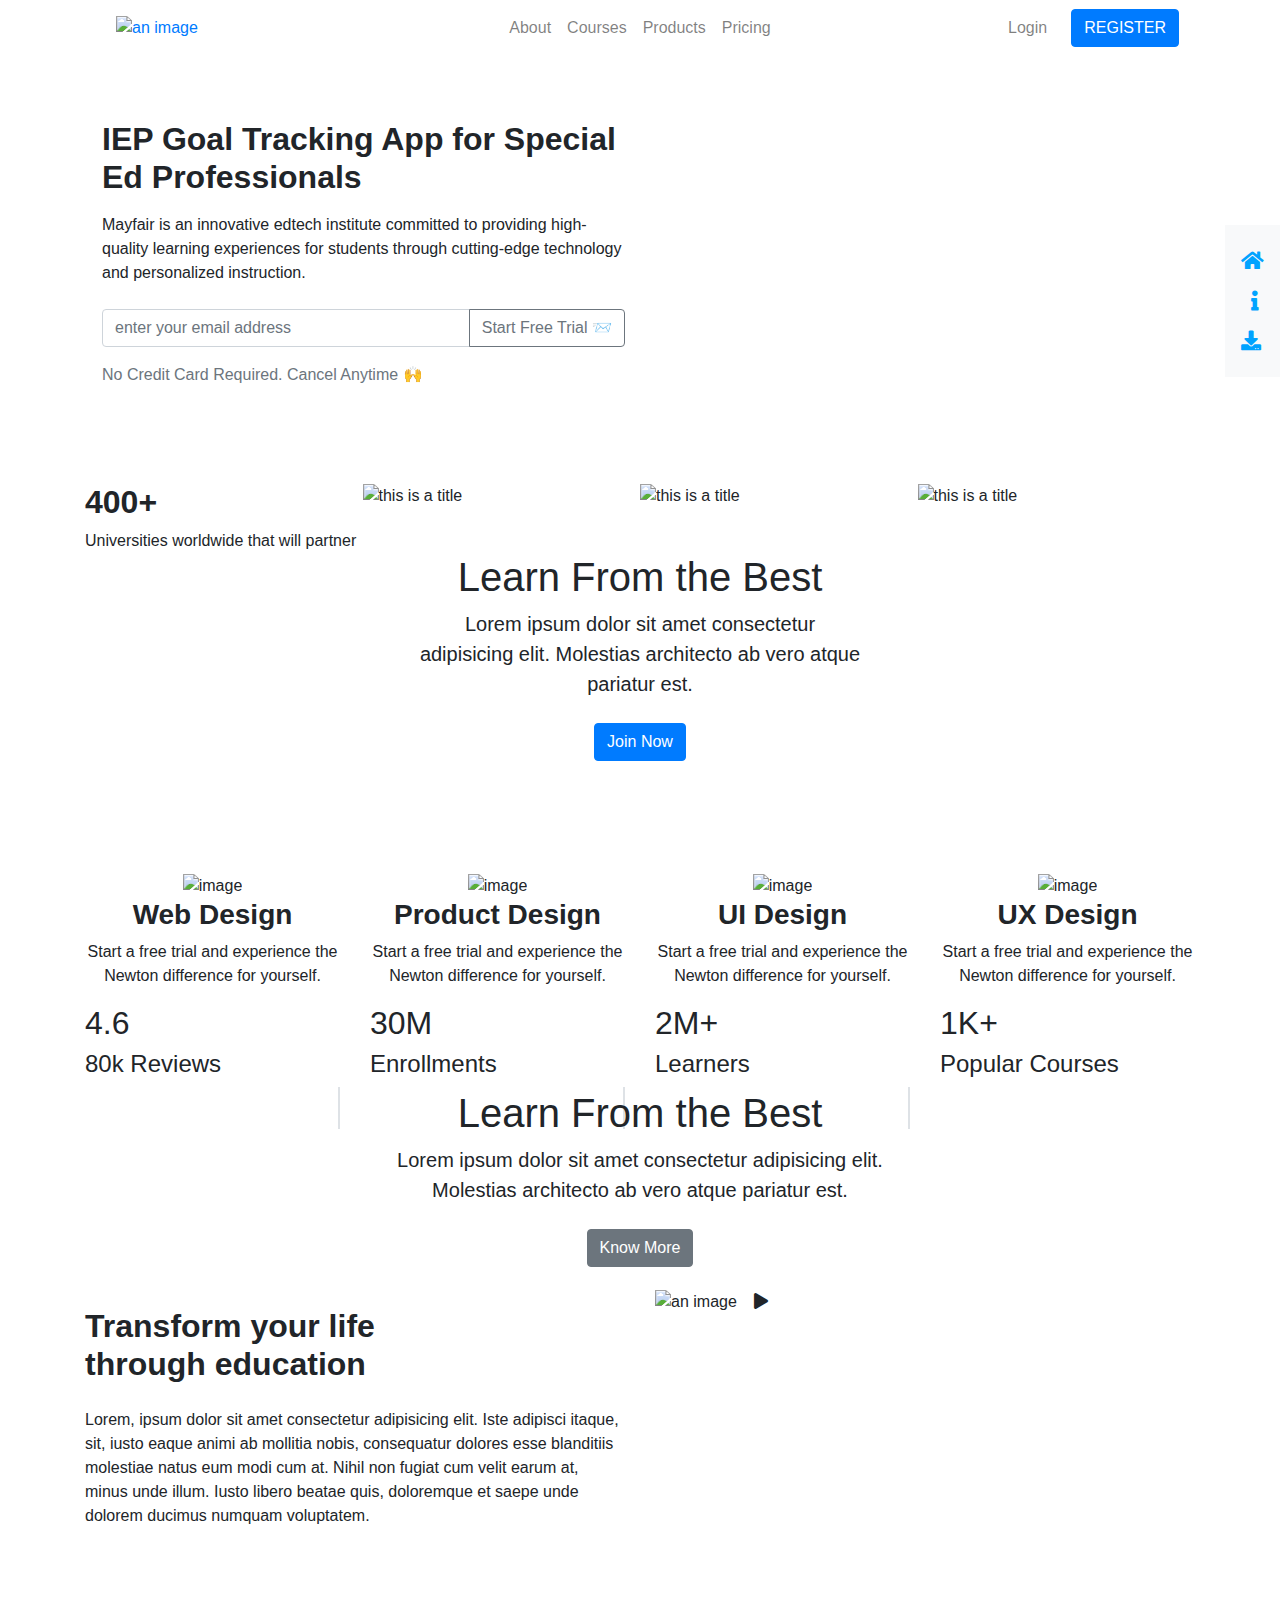
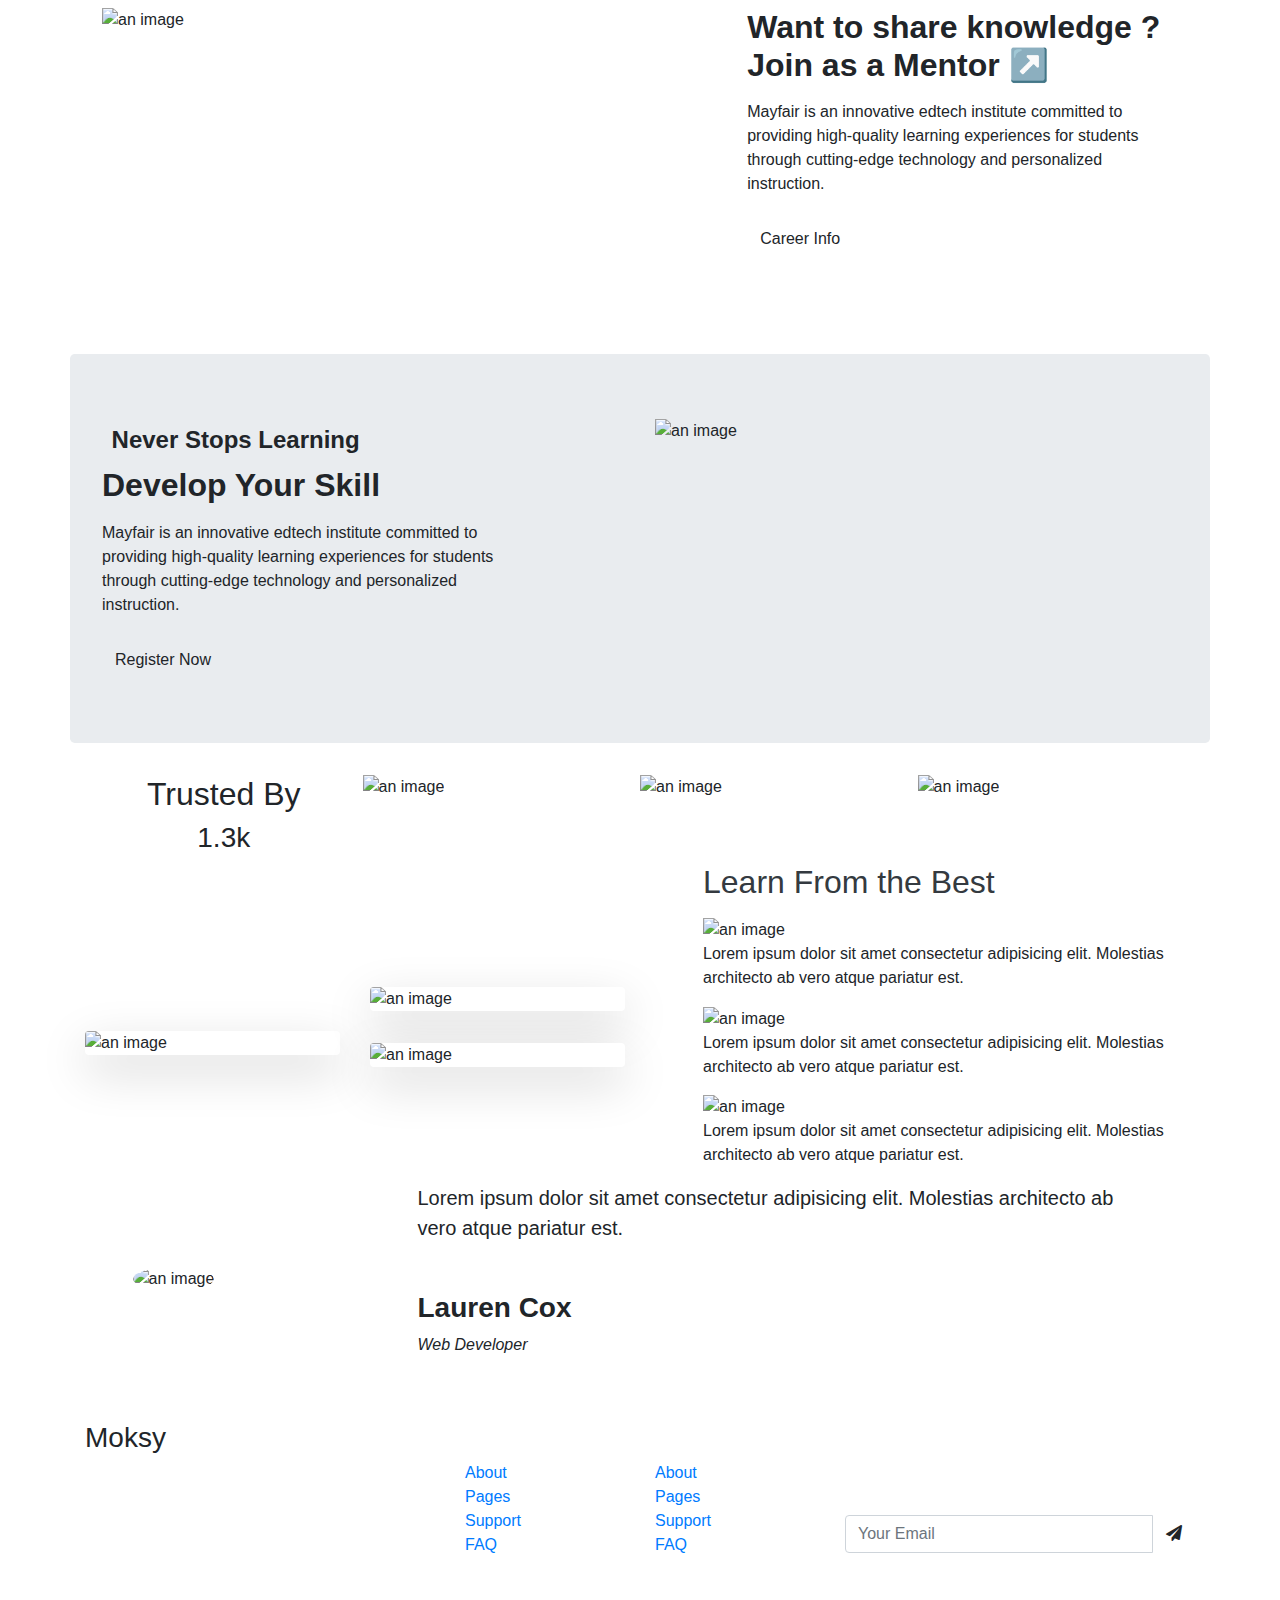
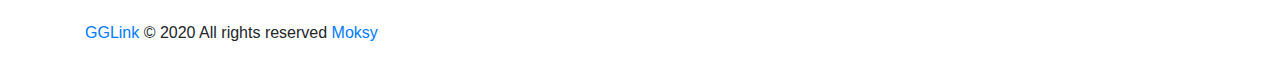
==== index.html @ c4197905 "ok" ====
<!DOCTYPE html>
<html lang="en" itemscope itemtype="http://schema.org/WebPage">
<head>   
   <!-- Meta Tags-->
<meta charset="utf-8"/>
<meta http-equiv="X-UA-Compatible" content="IE=edge">
<meta name="viewport" content="width=device-width, initial-scale=1, shrink-to-fit=no">

<!-- Title -->
<title>All-in-One Solution for Your E-Learning Platform Needs</title>

<!-- Description -->
<meta name="description" content="Searching for an e-learning software solution to kickstart your education business, specifically for customer relationship management courses? Look no further than Wolfe! With our comprehensive e-learning platform, you can effortlessly oversee all your education needs in a single location"> 

<!-- Keywords -->
<meta name="keywords" content="ed tech, e-learning, online learning, education platform, online courses, student management, responsive design, html5, css3, bootstrap">

<!-- Base href -->
<base href="https://www.moksy.com/">
<!-- Meta tags -->
<meta name="robots" content="index,follow">
<meta name="revisit-after" content="7 days">
<meta name="distribution" content="web">
<meta name="copyright" content="All-in-One Solution for Your E-Learning Platform Needs">
<meta name='language' content='English'>
<meta name="author" content="Adam Levine"> 

<!-- Canonical link -->
<link rel="canonical" href="https://moksy.com"/>

<!-- Designer and publisher info -->
<meta name="designer" content="GGLink">
<meta name="publisher" content="Adam Levine">

<!-- Twitter Cards  -->
<meta name="twitter:card" content="summary" />
<meta property="twitter:title" content="All-in-One Solution for Your E-Learning Platform Needs"/>
<meta property="twitter:description" content="Searching for an e-learning software solution to kickstart your education business, specifically for customer relationship management courses? Look no further than Wolfe! With our comprehensive e-learning platform, you can effortlessly oversee all your education needs in a single location"/>
<meta property="twitter:locale" content="English"/>
<meta property="twitter:image" content="../assets/images/logos/David.png"/>
<meta property="twitter:url" content="https://moksy.com"/>

<!-- Open Graph -->
<meta property="og:type" content="article"/>
<meta property="og:title" content="All-in-One Solution for Your E-Learning Platform Needs"/>
<meta property="og:description" content="Searching for an e-learning software solution to kickstart your education business, specifically for customer relationship management courses? Look no further than Wolfe! With our comprehensive e-learning platform, you can effortlessly oversee all your education needs in a single location"/>
<meta property="og:locale" content="English"/>   
<meta property="og:image" content="../assets/images/logos/David.png"/>
<meta property="og:image:width" content="1200"/>
<meta property="og:image:height" content="630"/>
<meta property="og:url" content="https://moksy.com"/>
<meta property="og:site_name" content="david">
<meta property="fb:app_id" content=""/>

<!--favicons -->
<link rel="icon" sizes="16x16" type="image/png" href="../assets/images/logos/David.png"/>

<!--touch-icon -->
<link rel="apple-touch-icon" sizes="57x57" href="../assets/images/logos/David.png"><link rel="apple-touch-icon" sizes="60x60" href="../assets/images/logos/David.png"><link rel="apple-touch-icon" sizes="72x72" href="../assets/images/logos/David.png"><link rel="apple-touch-icon" sizes="76x76" href="../assets/images/logos/David.png"><link rel="apple-touch-icon" sizes="114x114" href="../assets/images/logos/David.png"><link rel="apple-touch-icon" sizes="120x120" href="../assets/images/logos/David.png"><link rel="apple-touch-icon" sizes="144x144" href="../assets/images/logos/David.png"><link rel="icon" type="image/png" sizes="144x144" href="../assets/images/logos/David.png"><link rel="apple-touch-icon" sizes="152x152" href="../assets/images/logos/David.png"><link rel="icon" type="image/png" sizes="152x152" href="../assets/images/logos/David.png"><link rel="apple-touch-icon" sizes="180x180" href="../assets/images/logos/David.png"><link rel="icon" type="image/png" sizes="180x180" href="../assets/images/logos/David.png">
<meta name="msapplication-TileColor" content="">
<meta name="msapplication-TileImage" content="../assets/images/logos/David.png">
<meta name="theme-color" content="">

<!--web-manifest -->
<link rel="manifest" href="/templates/david/manifest.json">
   <link href='https://cdn.jsdelivr.net/npm/bootstrap@4.6.2/dist/css/bootstrap.min.css' rel='stylesheet' media='all'>
<link href='https://cdn.jsdelivr.net/npm/admin-lte@3.1/dist/css/adminlte.min.css' rel='stylesheet' media='all'>
<link href='https://cdnjs.cloudflare.com/ajax/libs/font-awesome/5.9.0/css/all.min.css' rel='stylesheet' media='all'>
<link href='/templates/david/assets/styles/styles.css' rel='stylesheet' media='all'>
<link href='https://moksy-lab.github.io/david/assets/styles/david.css' rel='stylesheet' media='all'>
         <script type='application/ld+json'>
         {
           "@context": "http://www.schema.org",
           "@type": "ProfessionalService",
           "name": "david",
           "title": "All-in-One Solution for Your E-Learning Platform Needs",
           "url": "https://moksy.com",
           "sameAs": [
              ""
           ],
           "logo": "../assets/images/logos/David.png",
           "priceRange": "$$$",
           "image": "../assets/images/logos/David.png",
           "description": "Searching for an e-learning software solution to kickstart your education business, specifically for customer relationship management courses? Look no further than Wolfe! With our comprehensive e-learning platform, you can effortlessly oversee all your education needs in a single location",
           "address": {
              "@type": "PostalAddress",
              "streetAddress": "3-5, Marco Polo House, Lansdowne Road",
              "addressLocality": "London",
              "addressRegion": "Surrey",
              "postalCode": "CR0 2BX",
              "addressCountry": "United Kingdom"
           },
           "email": "support@moksy.com",
           "geo": {
              "@type": "GeoCoordinates",
              "latitude": "51.37683",
              "longitude": "-0.09728"
           },
           
           "openingHours": "Mo 09:00-17:00 Tu 09:00-17:00 We 09:00-17:00 Th 09:00-17:00 Fr 09:00-17:00",
           "telephone": "+44 0808 175 1749",
           "aggregateRating": {
                 "@type": "AggregateRating",
                 "ratingValue": "5",
                 "ratingCount": "100"
               },
          "datePublished": "2024-01-24 17:08:07"
         }
         </script>

</head>
<body> 
<div itemprop="isPartOf" itemscope itemtype="http://schema.org/WebSite"></div>
<!--  howard header section main wrapper start from here -->
<section id="headerhdm8ad340b3" class="howard header headerhdm8ad340b3" itemscope itemtype="http://schema.org/Organization" itemprop="text">
    <!-- header main wrapper starts here -->
    <header>
        <div class="container">
          <nav class="navbar navbar-light bg-white navbar-expand-md text-bold">
            <div class="col-3 text-left">
              <a href="/templates/david/?page=#" itemprop="url">
                <img src="../assets/images/logos/David.png" class="logo" alt="an image">
              </a>
            </div>
      
            <button class="navbar-toggler" type="button" data-toggle="collapse" data-target=".navbar-collapse-2" aria-controls="navbarNav7" aria-expanded="false" aria-label="Toggle navigation">
    <span class="navbar-open-icon">&#9776;</span> <!-- Hamburger Icon -->
    <span class="navbar-close-icon">&times;</span> <!-- Close Icon -->
            </button>
      
            <div class="collapse navbar-collapse navbar-collapse-2 justify-content-center col-md-6" id="navbarNav7">
              <ul class="navbar-nav justify-content-center">
                <li class="nav-item">
                  <a class="nav-link" href="/templates/david/?page=#" itemprop="url">
                  About                 </a>
                </li>
                <li class="nav-item">
                  <a class="nav-link" href="/templates/david/?page=#" itemprop="url">
                  Courses                </a>
                </li>
                <li class="nav-item">
                  <a class="nav-link" href="/templates/david/?page=#" itemprop="url">
                  Products                  </a>
                </li>
                <li class="nav-item">
                  <a class="nav-link" href="/templates/david/?page=#" itemprop="url">
                  Pricing                </a>
                </li>
                
              </ul>
            </div>
      
            <div class="collapse navbar-collapse navbar-collapse-2 ml-2">
              <ul class="navbar-nav ml-auto justify-content-end">
                <li class="nav-item">
                  <a class="nav-link" href="/templates/david/?page=#" itemprop="url">
                  Login                </a>
                </li>
              </ul>
      
              <a class="btn btn-primary ml-md-3" href="/templates/david/?page=#" itemprop="url">
              REGISTER            </a>
            </div>
          </nav>
        </div>
      </header>
    

    <!-- /header main wrapper ends here -->
    </section> 
    <!-- / howard header section main wrapper start from here --> <!-- agent about section main wrapper start from here -->
<section id="aboutd1e3f52aae36e7047" class="agent about aboutd1e3f52aae36e7047" itemscope itemtype="http://schema.org/Organization" itemprop="text">
<!-- main content starts here -->
    <div class="jumbotron bg-white container">

        <div class="row justify-content-between">
            <!-- left side content starts here -->
            <div class="col-lg-6">
                <h2 class="mb-3 font-weight-bold DescriptionHeading" itemprop="headline">
                IEP Goal Tracking App for Special Ed Professionals                </h2>
                <p class="mb-4 DescriptionPara" itemprop="text">
                Mayfair is an innovative edtech institute committed to providing high-quality learning experiences for students through cutting-edge technology and personalized instruction.                </p>
                <div class="startFreeTrail">

                    <div class="input-group mb-3">
                        <input type="text" class="form-control" placeholder="enter your email address" aria-label="Recipient's username" aria-describedby="basic-addon2" itemprop="input">

                        <div class="input-group-append">
                          <button class="btn btn-outline-secondary" type="button">
                            Start Free Trial 📨                        </button>
                        </div>

                      </div>

                </div>

                <span class="text-secondary" itemprop="text">
                No Credit Card Required. Cancel Anytime 🙌                </span>

            </div>
            <!-- /left side content ends here -->
            <!-- right side content starts here -->
            <div class="col-lg-6 descriptionImage">
                <img src="https://builder.moksy.com/wp-content/uploads/2022/08/hero-2x-2.png" alt="" class="img-fluid" itemprop="image"/>
            </div>
            <!-- /right side content ends here -->
        </div>

    </div>
<!-- /main content ends here -->
</section>
<!-- /agent about section main wrapper ends here --><!-- SNIPPET_NAME_CADEN section main wrapper start from here -->

<section id="clientsc724c807cc8b8e9ab" class="caden clients clientsc724c807cc8b8e9ab" itemscope
    itemtype="http://schema.org/Organization" itemprop="text">
    <!-- client content starts here -->
    <div id="clients" class="section-bg">

        <div class="container">

            <!-- client image starts here -->
            <div class="row no-gutters clients-wrap clearfix wow fadeInUp">

                <div class="col-lg-3 col-md-4 col-xs-6">
                    <div class="client-logo">
                        <div class="BR">
                            <h2 class="font-weight-bolder" itemprop="headline">
                            400+                            </h2>
                            <span>Universities worldwide that will partner </span>
                        </div>
                    </div>
                </div> 
                
                

                <div class="col-lg-3 col-md-4 col-xs-6">
                    <div class="client-logo">
                        <img src="https://builder.moksy.com/wp-content/uploads/2022/08/4-2.png"
                            class="" alt="this is a title" itemprop="image">
                    </div>
                </div>

                <div class="col-lg-3 col-md-4 col-xs-6">
                    <div class="client-logo">
                    <img src="https://builder.moksy.com/wp-content/uploads/2022/08/5.png"
                            class="" alt="this is a title" itemprop="image">
                    </div>
                </div>

                <div class="col-lg-3 col-md-4 col-xs-6">
                    <div class="client-logo">
                    <img src="https://builder.moksy.com/wp-content/uploads/2022/08/6.png"
                            class="" alt="this is a title" itemprop="image">
                    </div>
                </div>

            </div>
            <!-- /client image starts here -->
        </div>

    </div>
    <!-- /client content ends here -->
</section>
<!-- /SNIPPET_NAME_CADEN section main wrapper ends here --><!-- fernando section main wrapper start from here -->
<section id="fernandof38911b935c3ef6d9" class="fernando feature fernandof38911b935c3ef6d9" itemscope itemtype="http://schema.org/Organization" itemprop="text">

    <!-- feature starts here -->
        
    <div class="fdb-block">
        <div class="container">
          <div class="row justify-content-center">
            <div class="col-12 col-md-8 col-lg-5 text-center pb-md-5">
              <h1 itemprop="headline">
                Learn From the Best              </h1>
              <p class="lead" itemprop="text">
              Lorem ipsum dolor sit amet consectetur adipisicing elit. Molestias architecto ab vero atque pariatur est.              </p>
              <p class="mt-4" itemprop="text"><a href="#" class="btn btn-primary">
              Join Now              </a></p>
            </div>
          </div>
      
          <div class="row text-center justify-content-center pt-5">
            <div class="col-12 col-sm-6 col-lg-3">
              <img alt="image" class="fdb-icon" src="https://builder.moksy.com/wp-content/uploads/2022/08/layers.svg" itemprop="image">
      
              <h3 itemprop="headline"><strong>
              Web Design              </strong></h3>
      
              <p itemprop="text">
              Start a free trial and experience the Newton difference for yourself.              </p>
            </div>
            <div class="col-12 col-sm-6 col-lg-3 pt-4 pt-sm-0">
              <img alt="image" class="fdb-icon" src="https://builder.moksy.com/wp-content/uploads/2022/08/monitor.svg" itemprop="image">
      
              <h3 itemprop="headline"><strong>
              Product Design              </strong></h3>
      
              <p itemprop="text">
              Start a free trial and experience the Newton difference for yourself.              </p>
            </div>
      
            <div class="col-12 col-sm-6 col-lg-3 pt-4 pt-lg-0">
              <img alt="image" class="fdb-icon" src="https://builder.moksy.com/wp-content/uploads/2022/08/package.svg" itemprop="image">
      
              <h3 itemprop="headline"><strong>
              UI Design              </strong></h3>
      
              <p itemprop="text">
              Start a free trial and experience the Newton difference for yourself.              </p>
            </div>
      
            <div class="col-12 col-sm-6 col-lg-3 pt-4 pt-lg-0">
              <img alt="image" class="fdb-icon" src="https://builder.moksy.com/wp-content/uploads/2022/08/gift.svg" itemprop="image">
      
              <h3 itemprop="headline"><strong>
              UX Design              </strong></h3>
      
              <p itemprop="text">
              Start a free trial and experience the Newton difference for yourself.              </p>
            </div>
          </div>
        </div>
      </div>
    
    
    <!-- /feature ends here -->
        
    </section>
    
    <!-- /fernando section main wrapper ends here --><!-- cade section start from here -->

<section id="counteraf598102c9dad94e" class="cade counter counteraf598102c9dad94e" itemscope itemtype="http://schema.org/Organization" itemprop="text">
    <!-- counter section starts here -->
    <div class="container">
        <div class="row BG d-sm-border-none">
            <!-- 1 -->
          <div class="col-md-3">   
            <div class="div-custom-class">
                <h2 class="heading-custom-class" itemprop="headline">
                4.6 
                    </h2>
                   <h4 class="heading-custom-class" itemprop="headline">
                   80k Reviews 
                    </h4>
            </div>   
            <div class="border h-50 float-right"></div>            
          </div>
          <!-- 2 -->
          <div class="col-md-3"> 
            <div class="div-custom-class">
                <h2 class="heading-custom-class" itemprop="headline">
                30M 
                </h2>
                <h4 class="heading-custom-class" itemprop="headline">
                Enrollments 
                </h4>
            </div>   
            <div class="border h-50 float-right"></div>                        
           </div>
           <!-- 3 -->
           <div class="col-md-3">
            <div class="div-custom-class">
                <h2 class="heading-custom-class" itemprop="headline">
                2M+ 
                 </h2>
                 <h4 class="heading-custom-class" itemprop="headline">
                 Learners 
                 </h4>
            </div>
            <div class="border h-50 float-right"></div>                  
           </div>
           <!-- 4 -->
          
            <div class="col-md-3">
                <div class="div-custom-class">
                    <h2 class="heading-custom-class" itemprop="headline">
                    1K+ 
                    </h2>
                    <h4 class="heading-custom-class" itemprop="headline">
                    Popular Courses 
                    </h4>
                </div>              
            </div>
             
        </div>
      </div>
      <!-- /counter section ends here -->
</section> 

<!-- /cade section ends here --><!-- charold call to action section main wrapper start from here -->
<section id="calltoactioncapzr97jkms" class="charold calltoaction calltoactioncapzr97jkms" itemscope
    itemtype="http://schema.org/Organization" itemprop="text"> 
    <!-- call to action starts here -->
    <div class="fdb-block">
        <div class="container">
          <div class="row justify-content-center">
            <div class="col-12 col-md-6 text-center">
              <h1 itemprop="headline">
              Learn From the Best            </h1>
              <p class="lead" itemprop="text">
              Lorem ipsum dolor sit amet consectetur adipisicing elit. Molestias architecto ab vero atque pariatur est.              </p>
              <p class="mt-5 mt-sm-4">
                <a class="btn btn-secondary" href="#" itemprop="action">
                Know More                </a>
              </p>
            </div>
          </div>
        </div>
      </div>

    <!-- call to action ends here -->
</section>
<!-- /charold call to action section main wrapper ends here --><!-- atami about section main wrapper start from here -->

<section id="aboutd390a380620aac0e" class="atami aboutd390a380620aac0e about" itemscope itemtype="http://schema.org/Organization" itemprop="text">

    <div class="container">

        <div class="row">
            <!-- left side content starts here -->
            <div class="col-md-6">

                <div class="div-custom-class">
                    <h2 class="mb-4 mt-4 font-weight-bold" itemprop="headline">
                   Transform your life <br>
                    through education                    </h2>
                    
                    <p class="text-gray para" itemprop="text">
                   Lorem, ipsum dolor sit amet consectetur adipisicing elit. Iste adipisci itaque, sit, iusto eaque animi ab mollitia nobis, consequatur dolores esse blanditiis molestiae natus eum modi cum at. Nihil non fugiat cum velit earum at, minus unde illum. Iusto libero beatae quis, doloremque et saepe unde dolorem ducimus numquam voluptatem.                    </p>
                </div>

            </div>
             <!-- /left side content ends here -->

              <!-- right side content starts here -->
            <div class="col-md-6">

                <div class="video_card">
                    <img class="img-custom-class" src="https://builder.moksy.com/wp-content/uploads/2022/08/quickstart-3-1.jpg" alt="an image" itemprop="image"/>

                    <button class="btn" itemprop="action">
                        <i class="fa fa-play" itemprop="icon"></i>
                    </button>
                </div>
                
            </div>
            <!-- /right side content ends here -->
        </div>

    </div>

</section>
<!-- /atami about section main wrapper ends here --><!-- agadu about section main wrapper start from here -->
<section id="aboutbf5e9e9e7ee746db" class="agadu about aboutbf5e9e9e7ee746db" itemscope itemtype="http://schema.org/Organization" itemprop="text">
<!-- main content starts here -->
<div class="jumbotron bg-white container">

    <div class="row justify-content-between">

         <!-- right side content starts here -->
         <div class="col-md-6 descriptionImage">
            <img src="https://builder.moksy.com/wp-content/uploads/2022/08/1-5.png" alt="an image" class="img-fluid" itemprop="image"/>
        </div>
        <!-- /right side content ends here -->


        <!-- left side content starts here -->
        <div class="col-md-5">
            <h2 class="mb-3 font-weight-bold DescriptionHeading" itemprop="headline">
            Want to share knowledge ? Join as a Mentor ↗️            </h2>
            <p class="mb-4 DescriptionPara" itemprop="text">
            Mayfair is an innovative edtech institute committed to providing high-quality learning experiences for students through cutting-edge technology and personalized instruction.            </p>
            <button class="btn searchBtn" itemprop="action">
                Career Info            </button>
        </div>
        <!-- /left side content ends here -->

    </div>

</div>
<!-- /main content ends here -->
</section> 
<!-- /agadu about section main wrapper ends here --><!-- adolf section main wrapper start from here -->
<section id="aboutp3dce575962b3c369" class="adolf about aboutp3dce575962b3c369" itemscope itemtype="http://schema.org/Organization" itemprop="text">
<!-- main content starts here -->
<div class="jumbotron container">

    <div class="row justify-content-between">
        <!-- left side content starts here -->
        <div class="col-md-5">
            <h2 itemprop="headline">
                <span class="badge" itemprop="description">
                Never Stops Learning                </span>
            </h2>
            <h2 class="mb-3 font-weight-bold DescriptionHeading" itemprop="headline">
            Develop Your Skill          
            </h2>
            <p class="mb-4 DescriptionPara" itemprop="text">
            Mayfair is an innovative edtech institute committed to providing high-quality learning experiences for students through cutting-edge technology and personalized instruction.          
            </p>
            <button class="btn searchBtn" itemprop="action">
            Register Now        
            </button>
        </div>
        <!-- /left side content ends here -->

        <!-- right side content starts here -->
        <div class="col-md-6 descriptionImage">
            <img src="https://builder.moksy.com/wp-content/uploads/2022/08/hero-2x-2.png" alt="an image " class="img-fluid" itemprop="image"/>
        </div>
        <!-- /right side content ends here -->
    </div>

</div>
<!-- /main content ends here -->
</section> 
<!-- /adolf section main wrapper ends here -->
<!-- casun section main wrapper start from here -->

<section id="clientsc424c807ccsdfsd8e9ab" class="cason clients clientsc424c807ccsdfsd8e9ab" itemscope
    itemtype="http://schema.org/Organization" itemprop="text">
    <!-- client content starts here -->
    <div id="clients" class="section-bg">

        <div class="container">

            <!-- client image starts here -->
            <div class="row no-gutters clients-wrap clearfix wow fadeInUp">

                <div class="col-lg-3 col-md-4 col-xs-6">
                    <div class="text-center">
                        <h2 class="">Trusted By</h2>  
                        <h3 class="figure">1.3k</h3>
                    </div>
                </div>

                <div class="col-lg-3 col-md-4 col-xs-6">
                    <div class="client-logo">
                        <img src="https://builder.moksy.com/wp-content/uploads/2022/08/104840a62d46c05d285762857fecb61a.png"
                            class="img-fluid" alt="an image" itemprop="image">
                    </div>
                </div>

                <div class="col-lg-3 col-md-4 col-xs-6">
                    <div class="client-logo">
                        <img src="https://builder.moksy.com/wp-content/uploads/2022/08/abof-1.png"
                            class="img-fluid" alt="an image" itemprop="image">
                    </div>
                </div>

                <div class="col-lg-3 col-md-4 col-xs-6">
                    <div class="client-logo">
                        <img src="https://builder.moksy.com/wp-content/uploads/2022/08/client-4-1.png"
                            class="img-fluid" alt="an image" itemprop="image">
                    </div>
                </div>

            </div>
            <!-- /client image starts here -->
        </div>

    </div>
    <!-- /client content ends here -->
</section>
<!-- /casun section main wrapper ends here --><!-- annu about section main wrapper start from here -->
<section id="abouteb092de7c8df0610" class="annu abouteb092de7c8df0610 about" itemscope
    itemtype="http://schema.org/Organization" itemprop="text">
    <!-- about us section starts here -->
    <div id="AbOuTuS">
        <div class="container">
            <div class="row align-items-center">
                <!-- left side container starts here -->
                <div class="col-lg-6 col-md-6 order-2 order-md-1 mt-4 pt-2 mt-sm-0 opt-sm-0">

                    <div class="row align-items-center">
                        <!-- image 1 -->
                        <div class="col-lg-6 col-md-6 col-6">

                            <div class="row">

                                <div class="col-lg-12 col-md-12 mt-4 pt-2">

                                    <div class="card work-desk rounded border-0 shadow-lg overflow-hidden">
                                        <img src="https://builder.moksy.com/wp-content/uploads/2022/08/web-shopping.jpg" class="img-fluid"
                                            alt="an image" itemprop="image" />
                                        <div class="img-overlay bg-dark"></div>
                                    </div>

                                </div>
                                
                            </div>
                          
                        </div>
                       
                         <!-- image 2 and image 3 -->
                        <div class="col-lg-6 col-md-6 col-6">

                            <div class="row">

                                <div class="col-lg-12 col-md-12">

                                    <div class="card work-desk rounded border-0 shadow-lg overflow-hidden">
                                        <img src="https://builder.moksy.com/wp-content/uploads/2022/08/online-shopping.jpg" class="img-fluid"
                                            alt="an image" itemprop="image" />
                                        <div class="img-overlay bg-dark"></div>
                                    </div>

                                </div>
                               

                                <div class="col-lg-12 col-md-12 mt-4 pt-2">

                                    <div class="card work-desk rounded border-0 shadow-lg overflow-hidden">
                                        <img src="https://builder.moksy.com/wp-content/uploads/2022/08/shopping-app.jpg" class="img-fluid"
                                            alt="an image" itemprop="image" />
                                        <div class="img-overlay bg-dark"></div>
                                    </div>

                                </div>
                               
                            </div>
                           
                        </div>
                        
                    </div>
                    
                </div>
                <!-- /left side container ends here -->

                <!-- right side container starts here -->
                <div class="col-lg-6 col-md-6 col-12 order-1 order-md-2">

                    <div class="section-title ml-lg-5">

                        <h2 class="text-dark font-weight-normal mb-3" itemprop="headline">
                        Learn From the Best                        </h2>

                        <div>
                            <img src="https://builder.moksy.com/wp-content/uploads/2022/08/sales-funnel.png" alt="an image" border="0"
                                class="images" itemprop="image">
                            <p class="para-custom-class" itemprop="text">
                            Lorem ipsum dolor sit amet consectetur adipisicing elit. Molestias architecto ab vero atque pariatur est.                            </p>
                        </div>

                        <div>
                            <img src="https://builder.moksy.com/wp-content/uploads/2022/08/group.png" alt="an image" border="0"
                                class="images" itemprop="image">
                            <p class="para-custom-class" itemprop="text">
                            Lorem ipsum dolor sit amet consectetur adipisicing elit. Molestias architecto ab vero atque pariatur est.                            </p>
                        </div>

                        <div>
                            <img src="https://builder.moksy.com/wp-content/uploads/2022/08/sales-funnel.png" alt="an image" border="0" class="images"
                                itemprop="image">
                            <p class="para-custom-class" itemprop="text">
                            Lorem ipsum dolor sit amet consectetur adipisicing elit. Molestias architecto ab vero atque pariatur est.                             </p>
                        </div>

                    </div>

                </div>
                <!-- right side container ends here -->
            </div>
            <!--end col-->
        </div>
        <!--enr row-->
    </div>
    <!-- /about us section ends here -->
</section>
<!-- /annu about section main wrapper ends here --><!-- tamia testimonial section main wrapper start from here -->
<section id="testimonialtmgmxjq0hb8" class="tamia testimonial testimonialtmgmxjq0hb8" itemscope
    itemtype="http://schema.org/Organization" itemprop="text"> 
    <!-- testimonial starts here -->
    <div class="fdb-block">
        <div class="container">
          <div class="fdb-box">
            <div class="row align-items-center justify-content-center">
              <div class="col-10 col-sm-6 col-md-4 col-lg-3 col-xl-2 m-auto">
                <img alt="an image" class="img-fluid rounded-circle" src="https://builder.moksy.com/wp-content/uploads/2022/08/1-4.jpg" itemprop="image">
              </div>
      
              <div class="col-12 col-md-8 ml-auto mr-auto mt-4 mt-md-0">
                <p class="lead" itemprop="text">
                Lorem ipsum dolor sit amet consectetur adipisicing elit. Molestias architecto ab vero atque pariatur est.                </p>
      
                <p class="h3 mt-4 mt-lg-5" itemprop="name"><strong>Lauren Cox</strong></p>
                <p itemprop="name"><em>Web Developer</em></p>
              </div>
            </div>
          </div>
        </div>
    </div>
       
    <!-- testimonial ends here -->
</section>
<!-- /tamia testimonial section main wrapper ends here --><!-- fanul footer section main wrapper start from here -->
<section id="footerb6c9fcc0294384085" class="fusan footer footerb6c9fcc0294384085" itemscope
    itemtype="http://schema.org/Organization" itemprop="text">

    <footer class="w-100 py-4 flex-shrink-0">

        <div class="container py-4">

            <div class="row gy-4 gx-5">

                <div class="col-lg-4 col-md-6">
                    <h5 class="h3" itemprop="headline">
                    Moksy                    </h5>
                    <p class="text-white" itemprop="text">
                    Lorem ipsum dolor sit amet consectetur adipisicing elit. Molestias architecto ab vero atque pariatur est.                    </p>
                </div>

                <div class="col-lg-2 col-md-6">
                    <h5 class="text-white mb-3" itemprop="headline">Quick Links</h5>
                    <ul class="list-unstyled text-white">
                        <li>
                            <a href="/templates/david/?page=#" itemprop="url">
                            About                            </a>
                        </li>
                        <li>
                            <a href="/templates/david/?page=#" itemprop="url">
                            Pages                            </a>
                        </li>
                        <li>
                            <a href="/templates/david/?page=#" itemprop="url">
                            Support                            </a>
                        </li>
                        <li>
                            <a href="/templates/david/?page=#" itemprop="url">
                            FAQ                            </a>
                        </li>
                    </ul>
                </div>

                <div class="col-lg-2 col-md-6">
                    <h5 class="text-white mb-3" itemprop="headline">
                    Quick Links                    </h5>
                    <ul class="list-unstyled text-white">
                        <li>
                            <a href="/templates/david/?page=#" itemprop="url">
                            About                            </a>
                        </li>
                        <li>
                            <a href="/templates/david/?page=#" itemprop="url">
                            Pages                            </a>
                        </li>
                        <li>
                            <a href="/templates/david/?page=#" itemprop="url">
                            Support                            </a>
                        </li>
                        <li>
                            <a href="/templates/david/?page=#" itemprop="url">
                            FAQ                            </a>
                        </li>
                    </ul>
                </div>

                <div class="col-lg-4 col-md-6">
                    <h5 class="text-white mb-3" itemprop="headline">
                    Newsletter                    </h5>
                    <p class="small text-white" itemprop="text">
                    Lorem ipsum dolor sit amet consectetur adipisicing elit. Molestias architecto ab vero atque pariatur est.                    </p>

                    <form action="#">
                        <div class="input-group mb-3">
                            <input class="form-control" type="text" placeholder="Your Email" aria-label="Your mail@"
                                aria-describedby="button-addon2" itemprop="input">
                            <button id="button-addon2" class="btn" type="button" itemprop="action"><i
                                    class="fa fa-paper-plane" itemprop="icon"></i></button>
                        </div>
                    </form>

                </div>

            </div>

        </div>

    </footer>

    <footer class="footer-custom-class">
        <div class="mini-footer">

            <div class="container">

                <div class="row">

                    <div class="col-md-12">

                        <div class="copyright-text">
                            <p class="para-custom-class" itemprop="text">                              
                                <a title="This Is A Title" class="url-custom-class" href="/templates/david/?page=#" itemprop="url">
                                GGLink                                </a>
                                © 2020 All rights reserved                                <a title="This Is A Title" class="url-custom-class" href="/templates/david/?page=#" itemprop="url">
                                Moksy 
                                </a>
                            </p>
                        </div>

                        <div class="go_top">
                            <span class="icon-arrow-up" itemprop="icon"></span>
                        </div>

                    </div>

                </div>

            </div>

        </div>
    </footer>

</section>
<!-- /fanul footer section main wrapper ends here --> <div class="menu sticky-top p-3 bg-light" style="position: fixed;right: 0;top: 25%;">
                
                <div class="nav flex-column">
                  <a href="/" style="color: #00a3ff;font-size: 20px;padding: 5px;padding-right: 0px;" class="nav-link pl-0 previewLink" title="david"><i class="fa fa-home" aria-hidden="true"></i></a>
                    <a href="/project-details/david/"  style="color: #00a3ff;font-size: 20px;padding: 5px;padding-right: 0px; padding-left: 10px !important;" class="nav-link pl-0 previewLink"> 
                        <i class="fa fa-info" aria-hidden="true"></i></a>
          
                    <a href="/download.php?projectName=david&projectType=html&purpose=download&source=local/" class="nav-link pl-0 previewLink" style="color: #00a3ff;font-size: 20px;padding: 5px;padding-right: 0px;" ><i class="fa fa-download" aria-hidden="true"></i></a>
                </div>

            </div>
<script data-cfasync="false" src="https://code.jquery.com/jquery-3.6.0.min.js"></script><script data-cfasync="false" src="https://code.jquery.com/ui/1.13.2/jquery-ui.min.js"></script><script data-cfasync="false" src="https://cdnjs.cloudflare.com/ajax/libs/jquery-migrate/3.4.0/jquery-migrate.min.js"></script><script data-cfasync="false" src="https://cdn.jsdelivr.net/npm/bootstrap@4.6.2/dist/js/bootstrap.bundle.min.js"></script><script data-cfasync="false" src="https://cdn.jsdelivr.net/npm/admin-lte@3.1/dist/js/adminlte.min.js"></script><script data-cfasync="false" src=""></script><script data-cfasync="false" src="https://moksy-lab.github.io/david/assets/styles/david.css"></script> 
</body>
</html>
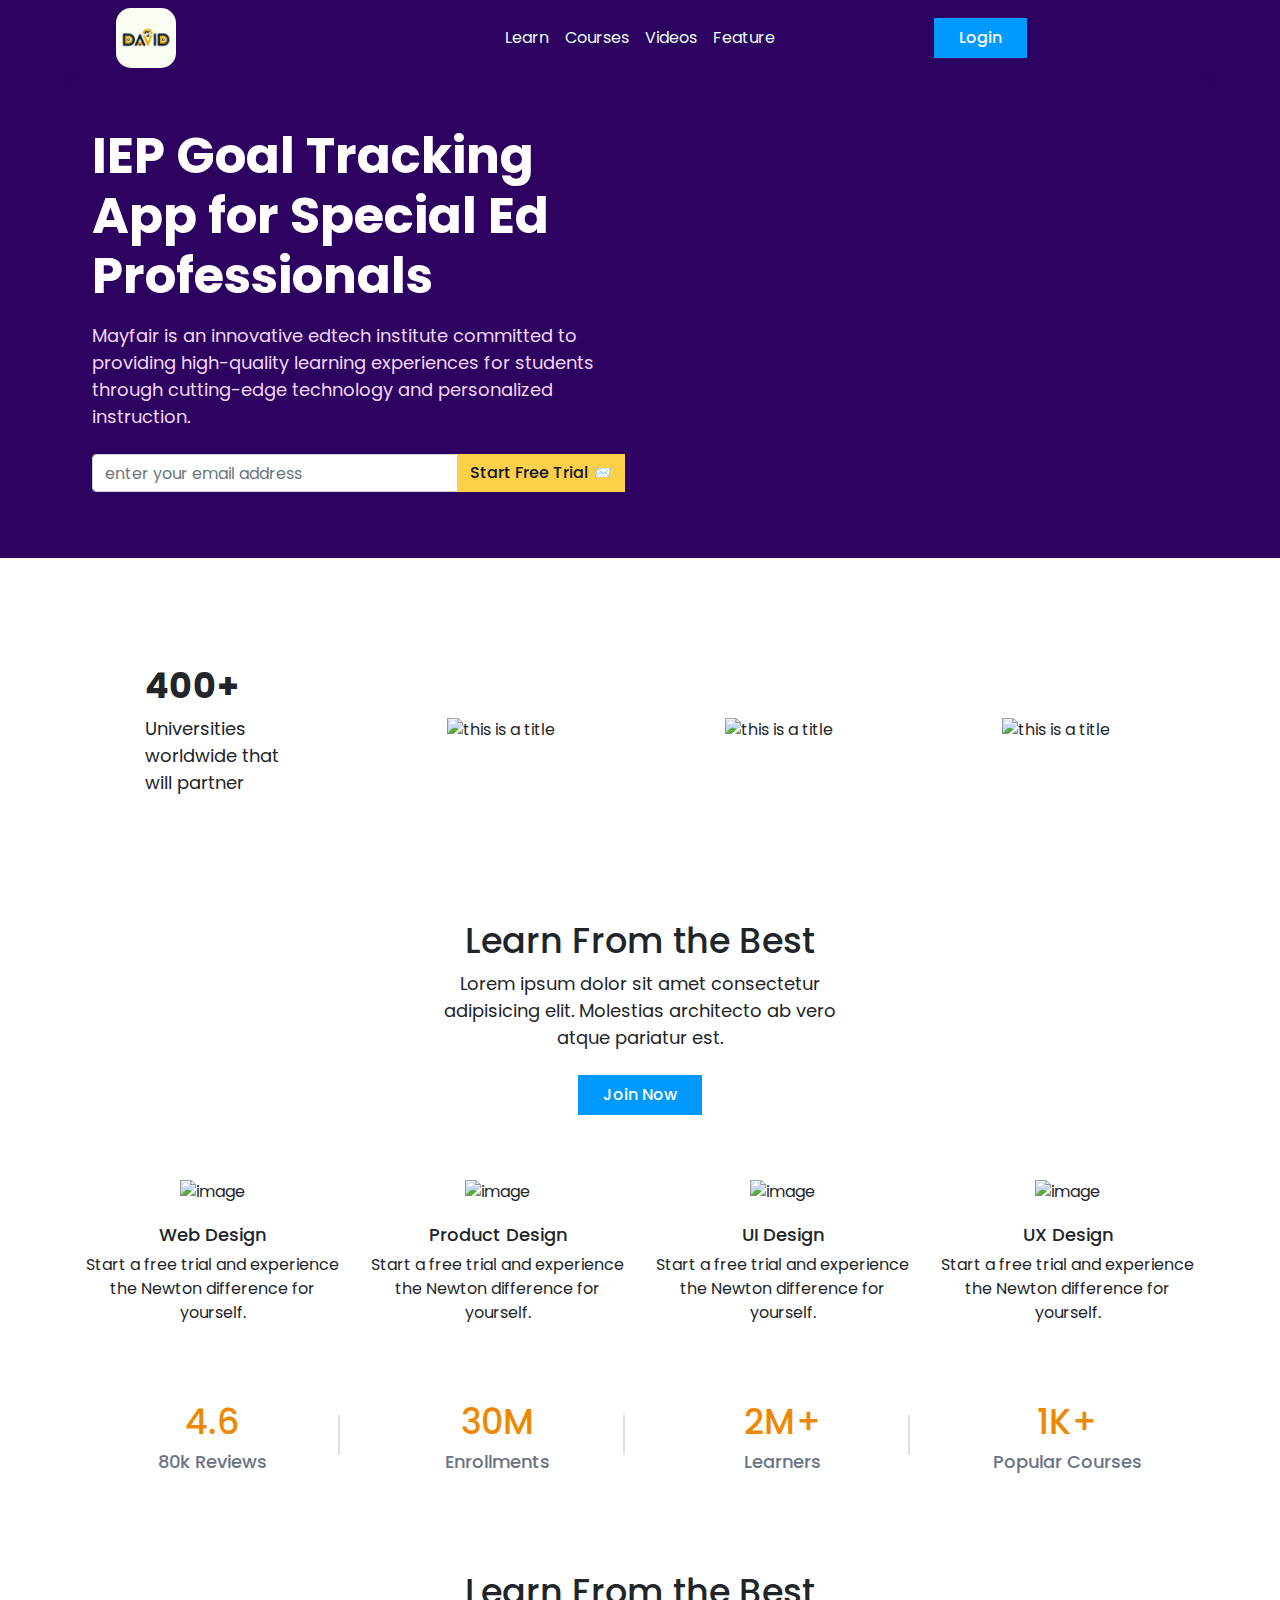
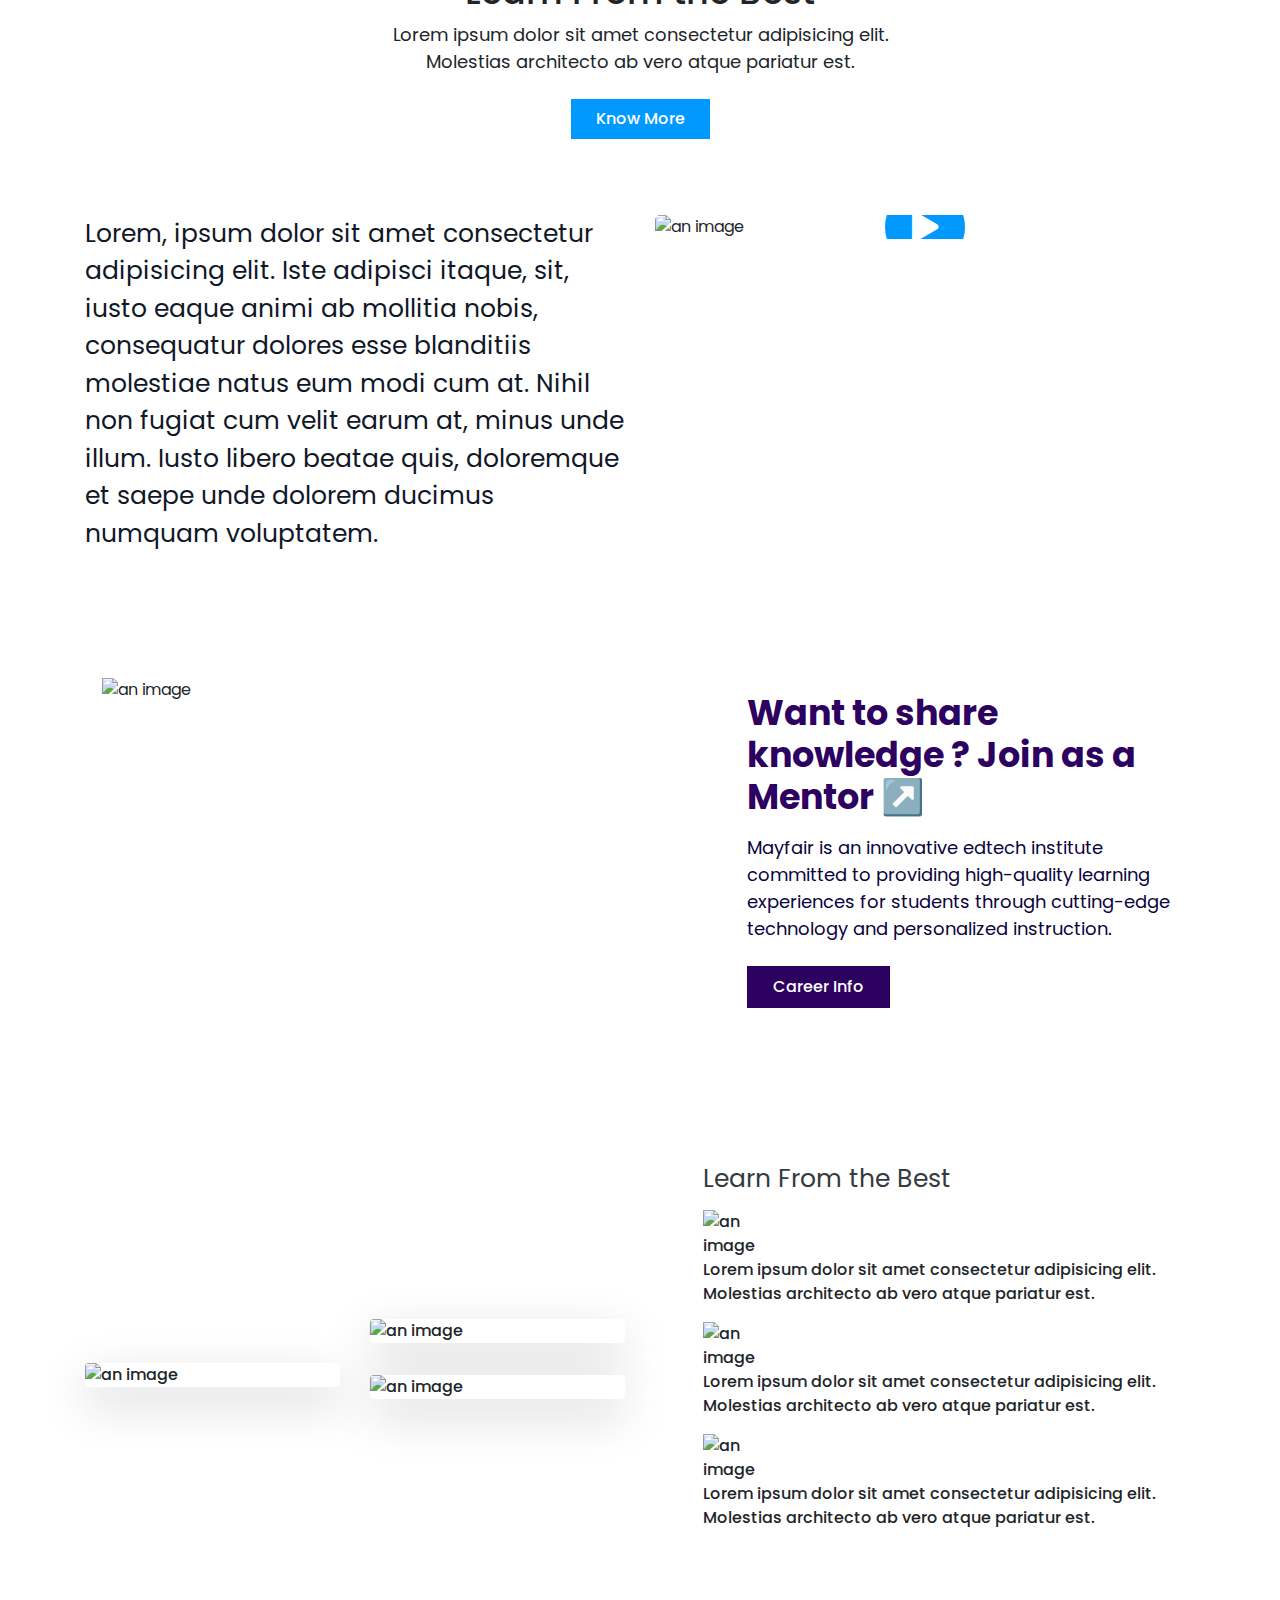
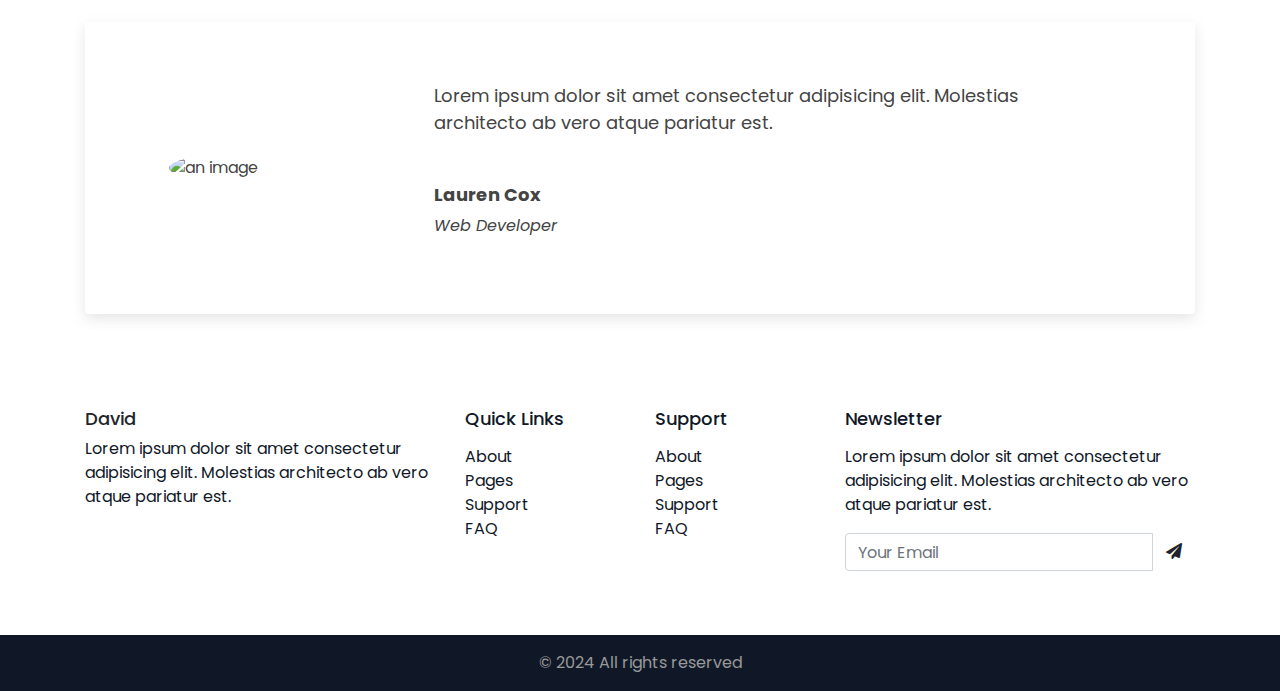
==== commit a01227e7: "ok" ====
--- a/index.html
+++ b/index.html
@@ -16,8 +16,7 @@
 <!-- Keywords -->
 <meta name="keywords" content="ed tech, e-learning, online learning, education platform, online courses, student management, responsive design, html5, css3, bootstrap">
 
-<!-- Base href -->
-<base href="https://www.moksy.com/">
+
 <!-- Meta tags -->
 <meta name="robots" content="index,follow">
 <meta name="revisit-after" content="7 days">
@@ -38,7 +37,7 @@
 <meta property="twitter:title" content="All-in-One Solution for Your E-Learning Platform Needs"/>
 <meta property="twitter:description" content="Searching for an e-learning software solution to kickstart your education business, specifically for customer relationship management courses? Look no further than Wolfe! With our comprehensive e-learning platform, you can effortlessly oversee all your education needs in a single location"/>
 <meta property="twitter:locale" content="English"/>
-<meta property="twitter:image" content="../assets/images/logos/David.png"/>
+<meta property="twitter:image" content="assets/img/logo.png"/>
 <meta property="twitter:url" content="https://moksy.com"/>
 
 <!-- Open Graph -->
@@ -46,7 +45,7 @@
 <meta property="og:title" content="All-in-One Solution for Your E-Learning Platform Needs"/>
 <meta property="og:description" content="Searching for an e-learning software solution to kickstart your education business, specifically for customer relationship management courses? Look no further than Wolfe! With our comprehensive e-learning platform, you can effortlessly oversee all your education needs in a single location"/>
 <meta property="og:locale" content="English"/>   
-<meta property="og:image" content="../assets/images/logos/David.png"/>
+<meta property="og:image" content="assets/img/logo.png"/>
 <meta property="og:image:width" content="1200"/>
 <meta property="og:image:height" content="630"/>
 <meta property="og:url" content="https://moksy.com"/>
@@ -54,21 +53,37 @@
 <meta property="fb:app_id" content=""/>
 
 <!--favicons -->
-<link rel="icon" sizes="16x16" type="image/png" href="../assets/images/logos/David.png"/>
-
-<!--touch-icon -->
-<link rel="apple-touch-icon" sizes="57x57" href="../assets/images/logos/David.png"><link rel="apple-touch-icon" sizes="60x60" href="../assets/images/logos/David.png"><link rel="apple-touch-icon" sizes="72x72" href="../assets/images/logos/David.png"><link rel="apple-touch-icon" sizes="76x76" href="../assets/images/logos/David.png"><link rel="apple-touch-icon" sizes="114x114" href="../assets/images/logos/David.png"><link rel="apple-touch-icon" sizes="120x120" href="../assets/images/logos/David.png"><link rel="apple-touch-icon" sizes="144x144" href="../assets/images/logos/David.png"><link rel="icon" type="image/png" sizes="144x144" href="../assets/images/logos/David.png"><link rel="apple-touch-icon" sizes="152x152" href="../assets/images/logos/David.png"><link rel="icon" type="image/png" sizes="152x152" href="../assets/images/logos/David.png"><link rel="apple-touch-icon" sizes="180x180" href="../assets/images/logos/David.png"><link rel="icon" type="image/png" sizes="180x180" href="../assets/images/logos/David.png">
+<link rel="icon" sizes="16x16" type="image/png" href="assets/img/favicon.png"/>
+
+    <!--touch-icon -->
+    <link rel="apple-touch-icon" sizes="57x57" href="assets/img/logo.png">
+    <link rel="apple-touch-icon" sizes="60x60" href="assets/img/logo.png">
+    <link rel="apple-touch-icon" sizes="72x72" href="assets/img/logo.png">
+    <link rel="apple-touch-icon" sizes="76x76" href="assets/img/logo.png">
+    <link rel="apple-touch-icon" sizes="114x114" href="assets/img/logo.png">
+    <link rel="apple-touch-icon" sizes="120x120" href="assets/img/logo.png">
+    <link rel="apple-touch-icon" sizes="144x144" href="assets/img/logo.png">
+    <link rel="icon" type="image/png" sizes="144x144" href="assets/img/logo.png">
+    <link rel="apple-touch-icon" sizes="152x152" href="assets/img/logo.png">
+    <link rel="icon" type="image/png" sizes="152x152" href="assets/img/logo.png">
+    <link rel="apple-touch-icon" sizes="180x180" href="assets/img/logo.png">
+    <link rel="icon" type="image/png" sizes="180x180" href="assets/img/logo.png">
+
+
+
 <meta name="msapplication-TileColor" content="">
 <meta name="msapplication-TileImage" content="../assets/images/logos/David.png">
 <meta name="theme-color" content="">
 
 <!--web-manifest -->
 <link rel="manifest" href="/templates/david/manifest.json">
-   <link href='https://cdn.jsdelivr.net/npm/bootstrap@4.6.2/dist/css/bootstrap.min.css' rel='stylesheet' media='all'>
+<link href='https://cdn.jsdelivr.net/npm/bootstrap@4.6.2/dist/css/bootstrap.min.css' rel='stylesheet' media='all'>
 <link href='https://cdn.jsdelivr.net/npm/admin-lte@3.1/dist/css/adminlte.min.css' rel='stylesheet' media='all'>
 <link href='https://cdnjs.cloudflare.com/ajax/libs/font-awesome/5.9.0/css/all.min.css' rel='stylesheet' media='all'>
-<link href='/templates/david/assets/styles/styles.css' rel='stylesheet' media='all'>
-<link href='https://moksy-lab.github.io/david/assets/styles/david.css' rel='stylesheet' media='all'>
+<link href='assets/styles/styles.css' rel='stylesheet' media='all'>
+<link href='assets/styles/david.css' rel='stylesheet' media='all'>
+
+
          <script type='application/ld+json'>
          {
            "@context": "http://www.schema.org",
@@ -79,9 +94,9 @@
            "sameAs": [
               ""
            ],
-           "logo": "../assets/images/logos/David.png",
+           "logo": "assets/img/logo.png",
            "priceRange": "$$$",
-           "image": "../assets/images/logos/David.png",
+           "image": "assets/img/logo.png",
            "description": "Searching for an e-learning software solution to kickstart your education business, specifically for customer relationship management courses? Look no further than Wolfe! With our comprehensive e-learning platform, you can effortlessly oversee all your education needs in a single location",
            "address": {
               "@type": "PostalAddress",
@@ -119,8 +134,8 @@
         <div class="container">
           <nav class="navbar navbar-light bg-white navbar-expand-md text-bold">
             <div class="col-3 text-left">
-              <a href="/templates/david/?page=#" itemprop="url">
-                <img src="../assets/images/logos/David.png" class="logo" alt="an image">
+              <a href="#" itemprop="url">
+                <img src="assets/img/logo.png" class="logo" alt="an image">
               </a>
             </div>
       
@@ -132,35 +147,30 @@
             <div class="collapse navbar-collapse navbar-collapse-2 justify-content-center col-md-6" id="navbarNav7">
               <ul class="navbar-nav justify-content-center">
                 <li class="nav-item">
-                  <a class="nav-link" href="/templates/david/?page=#" itemprop="url">
-                  About                 </a>
+                  <a class="nav-link" href="#fernandof38911b935c3ef6d9" itemprop="url">
+                  Learn                 </a>
                 </li>
                 <li class="nav-item">
-                  <a class="nav-link" href="/templates/david/?page=#" itemprop="url">
+                  <a class="nav-link" href="#calltoactioncapzr97jkms" itemprop="url">
                   Courses                </a>
                 </li>
                 <li class="nav-item">
-                  <a class="nav-link" href="/templates/david/?page=#" itemprop="url">
-                  Products                  </a>
+                  <a class="nav-link" href="#aboutd390a380620aac0e" itemprop="url">
+                  Videos                </a>
                 </li>
                 <li class="nav-item">
-                  <a class="nav-link" href="/templates/david/?page=#" itemprop="url">
-                  Pricing                </a>
+                  <a class="nav-link" href="#abouteb092de7c8df0610" itemprop="url">
+                  Feature                </a>
                 </li>
                 
               </ul>
             </div>
       
             <div class="collapse navbar-collapse navbar-collapse-2 ml-2">
-              <ul class="navbar-nav ml-auto justify-content-end">
-                <li class="nav-item">
-                  <a class="nav-link" href="/templates/david/?page=#" itemprop="url">
-                  Login                </a>
-                </li>
-              </ul>
-      
-              <a class="btn btn-primary ml-md-3" href="/templates/david/?page=#" itemprop="url">
-              REGISTER            </a>
+
+      
+              <a class="btn btn-primary ml-md-3" href="./html/login.html" itemprop="url">
+                Login              </a>
             </div>
           </nav>
         </div>
@@ -187,16 +197,39 @@
                         <input type="text" class="form-control" placeholder="enter your email address" aria-label="Recipient's username" aria-describedby="basic-addon2" itemprop="input">
 
                         <div class="input-group-append">
-                          <button class="btn btn-outline-secondary" type="button">
+                          <button class="btn btn-outline-secondary" type="button" data-toggle="modal" data-target="#emailSend">
                             Start Free Trial 📨                        </button>
-                        </div>
+                            
+                            <div class="modal fade" id="emailSend" tabindex="-1" role="dialog" aria-labelledby="emailSendTitle" aria-hidden="true">
+                                <div class="modal-dialog modal-dialog-centered" role="document">
+                                  <div class="modal-content">
+                                    <div class="modal-header">
+                                      <h5 class="modal-title" id="exampleModalLongTitle">This is a dummy message. Your mail has been sent</h5>
+                                      <button type="button" class="close" data-dismiss="modal" aria-label="Close">
+                                        <span aria-hidden="true">&times;</span>
+                                      </button>
+                                    </div>
+                            
+                                    <div class="modal-footer">
+                                      <button type="button" class="btn text-dark" data-dismiss="modal">OK</button>
+                                     
+                                    </div>
+                                  </div>
+                                </div>
+                              </div>
+                            
+                            
+                        </div>
+                        
 
                       </div>
+                      
 
                 </div>
 
                 <span class="text-secondary" itemprop="text">
                 No Credit Card Required. Cancel Anytime 🙌                </span>
+                
 
             </div>
             <!-- /left side content ends here -->
@@ -275,7 +308,7 @@
                 Learn From the Best              </h1>
               <p class="lead" itemprop="text">
               Lorem ipsum dolor sit amet consectetur adipisicing elit. Molestias architecto ab vero atque pariatur est.              </p>
-              <p class="mt-4" itemprop="text"><a href="#" class="btn btn-primary">
+              <p class="mt-4" itemprop="text"><a href="./html/courses.html" class="btn btn-primary">
               Join Now              </a></p>
             </div>
           </div>
@@ -401,7 +434,7 @@
               <p class="lead" itemprop="text">
               Lorem ipsum dolor sit amet consectetur adipisicing elit. Molestias architecto ab vero atque pariatur est.              </p>
               <p class="mt-5 mt-sm-4">
-                <a class="btn btn-secondary" href="#" itemprop="action">
+                <a class="btn btn-secondary" href="./html/courses.html" itemprop="action">
                 Know More                </a>
               </p>
             </div>
@@ -439,9 +472,32 @@
                 <div class="video_card">
                     <img class="img-custom-class" src="https://builder.moksy.com/wp-content/uploads/2022/08/quickstart-3-1.jpg" alt="an image" itemprop="image"/>
 
-                    <button class="btn" itemprop="action">
+                    <button class="btn" itemprop="action" data-toggle="modal" data-target="#video" data-src="https://www.youtube.com/embed/NFWSFbqL0A0">
                         <i class="fa fa-play" itemprop="icon"></i>
                     </button>
+
+                    <div class="modal fade" id="video" tabindex="-1" role="dialog" aria-labelledby="exampleModalLabel" aria-hidden="true">
+                        <div class="modal-dialog" role="document">
+                          <div class="modal-content">
+                      
+                            
+                            <div class="modal-body">
+                      
+                             <button type="button" class="close" data-dismiss="modal" aria-label="Close">
+                                <span aria-hidden="true">&times;</span>
+                              </button>        
+                              <!-- 16:9 aspect ratio -->
+                      <div class="embed-responsive embed-responsive-16by9">
+                        <iframe class="embed-responsive-item" src="" id="video"  allowscriptaccess="always" allow="autoplay"></iframe>
+                      </div>
+                              
+                              
+                            </div>
+                      
+                          </div>
+                        </div>
+                      </div> 
+                    
                 </div>
                 
             </div>
@@ -471,8 +527,11 @@
             Want to share knowledge ? Join as a Mentor ↗️            </h2>
             <p class="mb-4 DescriptionPara" itemprop="text">
             Mayfair is an innovative edtech institute committed to providing high-quality learning experiences for students through cutting-edge technology and personalized instruction.            </p>
-            <button class="btn searchBtn" itemprop="action">
-                Career Info            </button>
+            <a href="./html/login.html">
+                <button class="btn searchBtn" itemprop="action">
+                    Career Info            </button>
+            </a>
+
         </div>
         <!-- /left side content ends here -->
 
@@ -481,89 +540,7 @@
 </div>
 <!-- /main content ends here -->
 </section> 
-<!-- /agadu about section main wrapper ends here --><!-- adolf section main wrapper start from here -->
-<section id="aboutp3dce575962b3c369" class="adolf about aboutp3dce575962b3c369" itemscope itemtype="http://schema.org/Organization" itemprop="text">
-<!-- main content starts here -->
-<div class="jumbotron container">
-
-    <div class="row justify-content-between">
-        <!-- left side content starts here -->
-        <div class="col-md-5">
-            <h2 itemprop="headline">
-                <span class="badge" itemprop="description">
-                Never Stops Learning                </span>
-            </h2>
-            <h2 class="mb-3 font-weight-bold DescriptionHeading" itemprop="headline">
-            Develop Your Skill          
-            </h2>
-            <p class="mb-4 DescriptionPara" itemprop="text">
-            Mayfair is an innovative edtech institute committed to providing high-quality learning experiences for students through cutting-edge technology and personalized instruction.          
-            </p>
-            <button class="btn searchBtn" itemprop="action">
-            Register Now        
-            </button>
-        </div>
-        <!-- /left side content ends here -->
-
-        <!-- right side content starts here -->
-        <div class="col-md-6 descriptionImage">
-            <img src="https://builder.moksy.com/wp-content/uploads/2022/08/hero-2x-2.png" alt="an image " class="img-fluid" itemprop="image"/>
-        </div>
-        <!-- /right side content ends here -->
-    </div>
-
-</div>
-<!-- /main content ends here -->
-</section> 
-<!-- /adolf section main wrapper ends here -->
-<!-- casun section main wrapper start from here -->
-
-<section id="clientsc424c807ccsdfsd8e9ab" class="cason clients clientsc424c807ccsdfsd8e9ab" itemscope
-    itemtype="http://schema.org/Organization" itemprop="text">
-    <!-- client content starts here -->
-    <div id="clients" class="section-bg">
-
-        <div class="container">
-
-            <!-- client image starts here -->
-            <div class="row no-gutters clients-wrap clearfix wow fadeInUp">
-
-                <div class="col-lg-3 col-md-4 col-xs-6">
-                    <div class="text-center">
-                        <h2 class="">Trusted By</h2>  
-                        <h3 class="figure">1.3k</h3>
-                    </div>
-                </div>
-
-                <div class="col-lg-3 col-md-4 col-xs-6">
-                    <div class="client-logo">
-                        <img src="https://builder.moksy.com/wp-content/uploads/2022/08/104840a62d46c05d285762857fecb61a.png"
-                            class="img-fluid" alt="an image" itemprop="image">
-                    </div>
-                </div>
-
-                <div class="col-lg-3 col-md-4 col-xs-6">
-                    <div class="client-logo">
-                        <img src="https://builder.moksy.com/wp-content/uploads/2022/08/abof-1.png"
-                            class="img-fluid" alt="an image" itemprop="image">
-                    </div>
-                </div>
-
-                <div class="col-lg-3 col-md-4 col-xs-6">
-                    <div class="client-logo">
-                        <img src="https://builder.moksy.com/wp-content/uploads/2022/08/client-4-1.png"
-                            class="img-fluid" alt="an image" itemprop="image">
-                    </div>
-                </div>
-
-            </div>
-            <!-- /client image starts here -->
-        </div>
-
-    </div>
-    <!-- /client content ends here -->
-</section>
-<!-- /casun section main wrapper ends here --><!-- annu about section main wrapper start from here -->
+<!-- /agadu about section main wrapper ends here --><!-- annu about section main wrapper start from here -->
 <section id="abouteb092de7c8df0610" class="annu abouteb092de7c8df0610 about" itemscope
     itemtype="http://schema.org/Organization" itemprop="text">
     <!-- about us section starts here -->
@@ -706,7 +683,7 @@
 
                 <div class="col-lg-4 col-md-6">
                     <h5 class="h3" itemprop="headline">
-                    Moksy                    </h5>
+                    David                    </h5>
                     <p class="text-white" itemprop="text">
                     Lorem ipsum dolor sit amet consectetur adipisicing elit. Molestias architecto ab vero atque pariatur est.                    </p>
                 </div>
@@ -715,19 +692,19 @@
                     <h5 class="text-white mb-3" itemprop="headline">Quick Links</h5>
                     <ul class="list-unstyled text-white">
                         <li>
-                            <a href="/templates/david/?page=#" itemprop="url">
+                            <a href="#" itemprop="url">
                             About                            </a>
                         </li>
                         <li>
-                            <a href="/templates/david/?page=#" itemprop="url">
+                            <a href="#" itemprop="url">
                             Pages                            </a>
                         </li>
                         <li>
-                            <a href="/templates/david/?page=#" itemprop="url">
+                            <a href="#" itemprop="url">
                             Support                            </a>
                         </li>
                         <li>
-                            <a href="/templates/david/?page=#" itemprop="url">
+                            <a href="#" itemprop="url">
                             FAQ                            </a>
                         </li>
                     </ul>
@@ -735,22 +712,22 @@
 
                 <div class="col-lg-2 col-md-6">
                     <h5 class="text-white mb-3" itemprop="headline">
-                    Quick Links                    </h5>
+                    Support                </h5>
                     <ul class="list-unstyled text-white">
                         <li>
-                            <a href="/templates/david/?page=#" itemprop="url">
+                            <a href="#" itemprop="url">
                             About                            </a>
                         </li>
                         <li>
-                            <a href="/templates/david/?page=#" itemprop="url">
+                            <a href="#" itemprop="url">
                             Pages                            </a>
                         </li>
                         <li>
-                            <a href="/templates/david/?page=#" itemprop="url">
+                            <a href="#" itemprop="url">
                             Support                            </a>
                         </li>
                         <li>
-                            <a href="/templates/david/?page=#" itemprop="url">
+                            <a href="#" itemprop="url">
                             FAQ                            </a>
                         </li>
                     </ul>
@@ -766,8 +743,27 @@
                         <div class="input-group mb-3">
                             <input class="form-control" type="text" placeholder="Your Email" aria-label="Your mail@"
                                 aria-describedby="button-addon2" itemprop="input">
-                            <button id="button-addon2" class="btn" type="button" itemprop="action"><i
+                            <button id="button-addon2" class="btn" type="button" itemprop="action" data-toggle="modal" data-target="#emailSend0"><i
                                     class="fa fa-paper-plane" itemprop="icon"></i></button>
+
+                                    <div class="modal fade" id="emailSend0" tabindex="-1" role="dialog" aria-labelledby="emailSendTitle" aria-hidden="true">
+                                        <div class="modal-dialog modal-dialog-centered" role="document">
+                                          <div class="modal-content">
+                                            <div class="modal-header">
+                                              <h5 class="modal-title" id="exampleModalLongTitle">This is a dummy message. Your mail has been sent</h5>
+                                              <button type="button" class="close" data-dismiss="modal" aria-label="Close">
+                                                <span aria-hidden="true">&times;</span>
+                                              </button>
+                                            </div>
+                                    
+                                            <div class="modal-footer">
+                                              <button type="button" class="btn text-dark" data-dismiss="modal">OK</button>
+                                             
+                                            </div>
+                                          </div>
+                                        </div>
+                                      </div>
+                                    
                         </div>
                     </form>
 
@@ -790,9 +786,9 @@
 
                         <div class="copyright-text">
                             <p class="para-custom-class" itemprop="text">                              
-                                <a title="This Is A Title" class="url-custom-class" href="/templates/david/?page=#" itemprop="url">
+                                <a title="This Is A Title" class="url-custom-class" href="#" itemprop="url">
                                 GGLink                                </a>
-                                © 2020 All rights reserved                                <a title="This Is A Title" class="url-custom-class" href="/templates/david/?page=#" itemprop="url">
+                                © 2024 All rights reserved                                <a title="This Is A Title" class="url-custom-class" href="#" itemprop="url">
                                 Moksy 
                                 </a>
                             </p>
@@ -812,17 +808,17 @@
     </footer>
 
 </section>
-<!-- /fanul footer section main wrapper ends here --> <div class="menu sticky-top p-3 bg-light" style="position: fixed;right: 0;top: 25%;">
-                
-                <div class="nav flex-column">
-                  <a href="/" style="color: #00a3ff;font-size: 20px;padding: 5px;padding-right: 0px;" class="nav-link pl-0 previewLink" title="david"><i class="fa fa-home" aria-hidden="true"></i></a>
-                    <a href="/project-details/david/"  style="color: #00a3ff;font-size: 20px;padding: 5px;padding-right: 0px; padding-left: 10px !important;" class="nav-link pl-0 previewLink"> 
-                        <i class="fa fa-info" aria-hidden="true"></i></a>
-          
-                    <a href="/download.php?projectName=david&projectType=html&purpose=download&source=local/" class="nav-link pl-0 previewLink" style="color: #00a3ff;font-size: 20px;padding: 5px;padding-right: 0px;" ><i class="fa fa-download" aria-hidden="true"></i></a>
-                </div>
-
-            </div>
-<script data-cfasync="false" src="https://code.jquery.com/jquery-3.6.0.min.js"></script><script data-cfasync="false" src="https://code.jquery.com/ui/1.13.2/jquery-ui.min.js"></script><script data-cfasync="false" src="https://cdnjs.cloudflare.com/ajax/libs/jquery-migrate/3.4.0/jquery-migrate.min.js"></script><script data-cfasync="false" src="https://cdn.jsdelivr.net/npm/bootstrap@4.6.2/dist/js/bootstrap.bundle.min.js"></script><script data-cfasync="false" src="https://cdn.jsdelivr.net/npm/admin-lte@3.1/dist/js/adminlte.min.js"></script><script data-cfasync="false" src=""></script><script data-cfasync="false" src="https://moksy-lab.github.io/david/assets/styles/david.css"></script> 
+<!-- /fanul footer section main wrapper ends here --> 
+
+<script data-cfasync="false" src="https://code.jquery.com/jquery-3.6.0.min.js"></script>
+<script data-cfasync="false" src="https://code.jquery.com/ui/1.13.2/jquery-ui.min.js"></script>
+<script data-cfasync="false" src="https://cdnjs.cloudflare.com/ajax/libs/jquery-migrate/3.4.0/jquery-migrate.min.js"></script>
+<script data-cfasync="false" src="https://cdn.jsdelivr.net/npm/bootstrap@4.6.2/dist/js/bootstrap.bundle.min.js"></script>
+<script data-cfasync="false" src="https://cdn.jsdelivr.net/npm/admin-lte@3.1/dist/js/adminlte.min.js"></script>
+
+<script>
+    
+</script>
+
 </body>
 </html>--- a/assets/styles/styles.css
+++ b/assets/styles/styles.css
@@ -0,0 +1,408 @@
+/*****TypographyCSS*****/
+*,
+*::before,
+*::after {
+  box-sizing: border-box; }
+
+html {
+  font-family: sans-serif;
+  line-height: 1.15;
+  -webkit-text-size-adjust: 100%;
+  -ms-text-size-adjust: 100%;
+  -ms-overflow-style: scrollbar;
+  -webkit-tap-highlight-color: rgba(0, 0, 0, 0); }
+
+@-ms-viewport {
+  width: device-width; }
+
+
+body {
+  margin: 0;
+  font-family: sans-serif;
+}
+
+a {
+  text-decoration: none;
+  background-color: transparent;
+  -webkit-text-decoration-skip: objects; }
+
+input,
+button,
+select,
+optgroup,
+textarea {
+  margin: 0;
+  font-family: inherit;
+ }
+
+textarea {
+  overflow: auto;
+  resize: vertical; }
+
+h1, .h1 {
+  font-size: 2.75rem; }
+
+h2, .h2 {
+  font-size: 2rem; }
+
+h3, .h3 {
+  font-size: 1.125rem; }
+
+h4, .h4 {
+  font-size: 1rem; }
+
+h5, .h5 {
+  font-size: 0.875rem; }
+
+h6, .h6 {
+  font-size: 0.813rem; }
+
+.lead {
+  font-size: 1.4rem;
+  font-weight: 400; }
+
+.display-1 {
+  font-size: 6rem;
+  font-weight: 300;
+  line-height: 1.2; }
+
+.display-2 {
+  font-size: 5.5rem;
+  font-weight: 300;
+  line-height: 1.2; }
+
+.display-3 {
+  font-size: 4.5rem;
+  font-weight: 300;
+  line-height: 1.2; }
+
+.display-4 {
+  font-size: 3.5rem;
+  font-weight: 300;
+  line-height: 1.2; }
+
+hr {
+  border: 0;
+  border-top: 1px solid rgba(0, 0, 0, 0.1); }
+/*****TypographyCSS*****/
+
+/*****howard*****/
+/* #howard(headerhdm8ad340b3) #css starts  */
+.headerhdm8ad340b3 .logo{
+    max-height: 30px
+}
+.headerhdm8ad340b3 .btn-primary{
+    font-weight: bold;
+    background-color: sandybrown;
+    border: none
+}
+.headerhdm8ad340b3 .navbar-open-icon {
+    display: inline
+}
+.headerhdm8ad340b3 .navbar-close-icon {
+    display: none
+}
+.headerhdm8ad340b3 .navbar-toggler[aria-expanded="true"] .navbar-open-icon {
+    display: none
+}
+.headerhdm8ad340b3 .navbar-toggler[aria-expanded="true"] .navbar-close-icon {
+    display: inline
+}
+/* #howard(headerhdm8ad340b3) #css ends  */
+/*****howard*****/
+
+/*****agent*****/
+    /* #agent(1e3f52aae36e7047) #css starts  */
+    .aboutd1e3f52aae36e7047 .DescriptionHeading {
+        font-size: 50px
+    }
+
+    .aboutd1e3f52aae36e7047 .DescriptionPara {
+        color: #808080;
+        font-size: 20px
+    }
+    /* #agent(1e3f52aae36e7047) #css ends  */
+/*****agent*****/
+
+/*****caden*****/
+    /* #caden(c724c807cc8b8e9ab) #css starts  */
+    .clientsc724c807cc8b8e9ab #clients {
+        padding: 50px 0
+    }
+
+    .clientsc724c807cc8b8e9ab #clients .clients-wrap {
+        margin-bottom: 20px
+    }
+
+    .clientsc724c807cc8b8e9ab img {
+        max-height: 200px;
+        max-width: 200px
+    }
+
+    .clientsc724c807cc8b8e9ab #clients .client-logo {
+        padding: 60px;
+        display: -webkit-box;
+        display: -webkit-flex;
+        display: -ms-flexbox;
+        -webkit-box-pack: center;
+        -webkit-justify-content: center;
+        -ms-flex-pack: center;
+        justify-content: center;
+        -webkit-box-align: center;
+        -webkit-align-items: center;
+        -ms-flex-align: center;
+        align-items: center;
+        overflow: hidden;
+        background: #fff;
+        height: 100px
+    }
+    /* #caden(c724c807cc8b8e9ab) #css ends  */
+/*****caden*****/
+
+/*****fernando*****/
+/* #fernando(fernandof38911b935c3ef6d9) #css starts */
+.fernandof38911b935c3ef6d9 .fdb-block {
+    padding: 7.5rem 0
+ }
+ .fernandof38911b935c3ef6d9 .fdb-block img + h3, 
+ .fernandof38911b935c3ef6d9 .fdb-block img + h4 {
+      margin-top: 1.25rem }
+      
+      .fernandof38911b935c3ef6d9 .fdb-block img.fdb-icon {
+      width: auto;
+      width: 3.75rem }
+/* #fernando(fernandof38911b935c3ef6d9) #css starts */
+/*****fernando*****/
+
+/*****cade*****/
+ /* #cade(af598102c9dad94e) #css starts  */
+ .counteraf598102c9dad94e h2{
+    font-size: 2.4em;
+    color: #F8C365   
+}
+.counteraf598102c9dad94e h4{
+    font-size: 20px;
+    color: #777777
+}
+.counteraf598102c9dad94e .h-50{
+    margin-top: -66px
+}
+
+@media (min-width: 576px) {
+    .counteraf598102c9dad94e .col-md-3{ 
+        margin-bottom: 30px;
+        text-align: center
+     }          
+}
+@media (max-width: 576px) {
+    .counteraf598102c9dad94e .col-md-3{ 
+        margin-bottom: 30px;
+        text-align: center            
+     } 
+     .counteraf598102c9dad94e .h-50{
+        display: none
+     }
+    }
+     @media (max-width: 900px) {
+    .counteraf598102c9dad94e .col-md-3{ 
+        margin-bottom: 30px;
+        text-align: center            
+     } 
+     .counteraf598102c9dad94e .h-50{
+        display: none
+     }
+}
+/* #cade(af598102c9dad94e) #css ends  */
+/*****cade*****/
+
+/*****charold*****/
+    /* #charold(calltoactioncapzr97jkms) #css starts  */
+    .calltoactioncapzr97jkms .btn-secondary{
+        background-color: #FE6756;
+        border: #FE6756
+    }
+    .calltoactioncapzr97jkms .fdb-block {
+        padding: 7.5rem 0;
+        background-color: #FFFFFF
+         }
+    /* #charold(calltoactioncapzr97jkms) #css ends  */
+/*****charold*****/
+
+/*****atami*****/
+ /* #atami(d390a380620aac0e) #css starts  */
+ .aboutd390a380620aac0e .video_card {
+    position: relative;
+    border-radius: 5px;
+    overflow: hidden
+}
+
+.aboutd390a380620aac0e .video_card::before {
+    content: "";
+    position: absolute;
+    top: 0;
+    left: 0;
+    width: 100%;
+    height: 100%;
+    opacity: 0.7
+}
+
+.aboutd390a380620aac0e .video_card>img {
+    width: 100%
+}
+
+.aboutd390a380620aac0e .video_card>.btn {
+    position: absolute;
+    top: 50%;
+    left: 50%;
+    transform: translate(-50%, -50%);
+    font-size: 30px;
+    background: #2077FF;
+    border-radius: 100%;
+    width: 80px;
+    height: 80px;
+    box-shadow: 0px 0px 0px 8px rgba(255, 255, 255, 0.4);
+    border: none;
+    color: white;
+    outline: none
+}
+
+.aboutd390a380620aac0e .video_card>.btn:hover {
+    box-shadow: 0px 0px 0px 14px rgba(255, 255, 255, 0.5)
+}
+
+.aboutd390a380620aac0e .video_card>.btn:active {
+    color: #2077FF;
+    background: rgba(255, 255, 255, 0.5)
+}
+.aboutd390a380620aac0e .para{
+    font-size: 20px;
+}
+/* #atami(d390a380620aac0e) #css ends  */
+/*****atami*****/
+
+/*****agadu*****/
+/* #agadu(bf5e9e9e7ee746db) #css starts  */
+.aboutbf5e9e9e7ee746db .DescriptionHeading {
+    font-size: 34px;
+    color: #0A033C
+}
+
+.aboutbf5e9e9e7ee746db .DescriptionPara {
+    color: #0A033C;
+    font-size: 18px
+}
+
+.aboutbf5e9e9e7ee746db .descriptionImage img{
+    margin-top: -30px
+}
+.aboutbf5e9e9e7ee746db .searchBtn{
+    background-color:#A560F4 ;
+    border-radius: 7px;
+    color: white;
+    font-weight: bold
+}
+/* #agadu(bf5e9e9e7ee746db) #css ends  */
+/*****agadu*****/
+
+/*****annu*****/
+    /* #annu(eb092de7c8df0610) #css starts  */
+    .abouteb092de7c8df0610 #AbOuTuS {
+        padding: 3rem;
+        font-weight: bold
+    }
+
+    .abouteb092de7c8df0610 #AbOuTuS .text-custom {
+        color: #0062ff
+    }
+
+    .abouteb092de7c8df0610 #AbOuTuS a {
+        text-decoration: none
+    }
+
+    .abouteb092de7c8df0610 #AbOuTuS .images {
+        max-height: 80px;
+        max-width: 80px
+    }
+
+    /* #annu(eb092de7c8df0610) #css ends  */
+/*****annu*****/
+
+/*****tamia*****/
+    /* #tamia(testimonialtmgmxjq0hb8) #css starts  */
+    .testimonialtmgmxjq0hb8 .fdb-block {
+        padding: 7.5rem 0;
+        position: relative;
+        background-size: cover;
+        background-position: center;
+        background-repeat: no-repeat;
+        overflow: hidden;
+        background-color: #FFFFFF; 
+        background-image: url(https://builder.moksy.com/wp-content/uploads/2022/08/red.svg)
+      }
+       
+       .testimonialtmgmxjq0hb8 .fdb-block .fdb-box {
+          background: #FFFFFF;
+          padding: 3.75rem 2.5rem;
+          overflow: hidden;
+          color: #444444;
+          border-radius: 0.25rem;
+          box-shadow: 0 0.3125rem 0.875rem 0 rgba(129, 129, 129, 0.2)
+        }
+    /* #tamia(testimonialtmgmxjq0hb8) #css ends  */
+/*****tamia*****/
+
+/*****fanul*****/
+    /* #fanul(b6c9fcc0294384085) #css starts */
+    .footerb6c9fcc0294384085 a {
+        color: white;
+        text-decoration: none;
+        transition: all 0.3s
+    }
+
+    .footerb6c9fcc0294384085 button {
+        background: none
+    }
+
+    .footerb6c9fcc0294384085 a:hover,
+    .footerb6c9fcc0294384085 a:focus {
+        color: white;
+        text-decoration: none
+    }
+
+    .footerb6c9fcc0294384085 .form-control {
+        background: white
+    }
+
+    .footerb6c9fcc0294384085 .form-control:focus {
+        background: #a5f0e2;
+        box-shadow: none;
+        color: black
+    }
+
+    .footerb6c9fcc0294384085 footer {
+        background: #0B9F85
+    }
+
+    .footerb6c9fcc0294384085 .mini-footer {
+        background: #192027;
+        text-align: center;
+        padding: 15px 0
+    }
+
+    .footerb6c9fcc0294384085 .mini-footer p {
+        margin: 0;
+        line-height: 26px;
+        font-size: 15px;
+        color: #999
+    }
+
+    .footerb6c9fcc0294384085 .mini-footer p a {
+        color: #5867dd
+    }
+
+    .footerb6c9fcc0294384085 .mini-footer p a:hover {
+        color: #34bfa3
+    }
+
+    /* #fanul(b6c9fcc0294384085) #css ends */
+/*****fanul*****/
--- a/assets/styles/david.css
+++ b/assets/styles/david.css
@@ -0,0 +1,254 @@
+@import url("https://fonts.googleapis.com/css2?family=Poppins:ital,wght@0,100;0,200;0,300;0,400;0,500;0,600;0,700;0,800;0,900;1,100;1,200;1,300;1,400;1,500;1,600;1,700;1,800;1,900&display=swap");
+@import url("https://fonts.googleapis.com/css2?family=Montserrat:ital,wght@0,100..900;1,100..900&display=swap");
+* {
+    font-family: "Poppins", sans-serif;
+}
+:root {
+    --primary-Color: #2D0160;
+    --secondary-Color: #FED049;
+    --text-Color: #392C7D;
+    --alert-Color: #0099ff;
+    --success-Color: #E6FFF5;
+    --warning-Color: #EE8800;
+    --error-Color: #F3D7FB;
+    --grey-Color: #6b7385;
+    --black-Color: #101828;
+    --main-Background-Color: #FFFFFF;
+    --secondary-Background-Color: ;
+    --secondary-Font: "Montserrat", sans-serif;
+    --button-padding: 8px 25px;
+    --button-border-radius: 50px;
+    --button-font-weight: 500;
+    --heading:50px;
+	--heading-large: 35px;
+    --heading-medium: 25px;
+    --paragraph: 18px;
+    --logo-border-radius: 15px;
+    --jumbotron-padding: 50px 22px;
+    --section-padding:30px 0px;
+
+}
+.fdb-block {
+    padding: 0rem 0;
+}
+html{
+    scroll-behavior: smooth;
+}
+/* headerhdm8ad340b3 */
+.headerhdm8ad340b3{
+    background-color: var(--primary-Color);
+}
+.headerhdm8ad340b3 .bg-white {
+    background-color: var(--primary-Color) !important;
+}
+.headerhdm8ad340b3 .navbar-light .navbar-nav .nav-link {
+    color: var(--success-Color);
+}
+.headerhdm8ad340b3 .navbar-light .navbar-nav .nav-link:hover {
+    color: var(--secondary-Color);
+}
+.headerhdm8ad340b3 .btn-primary,
+.headerhdm8ad340b3 .btn-primary:not(:disabled):not(.disabled):active{
+    font-weight: var(--button-font-weight);
+    background-color: var(--alert-Color);
+    border-radius: var(--button-font-weight);
+    padding: var(--button-padding);
+}
+.headerhdm8ad340b3 .logo{
+    max-height: 60px;
+    border-radius: var(--logo-border-radius);
+}
+.headerhdm8ad340b3 .navbar-open-icon,
+.headerhdm8ad340b3 .navbar-close-icon{
+    color: var(--main-Background-Color);
+}
+/* aboutd1e3f52aae36e7047 */
+.aboutd1e3f52aae36e7047{
+    background-color: var(--primary-Color);
+}
+.aboutd1e3f52aae36e7047 .bg-white {
+    background-color: var(--primary-Color) !important;
+}
+.aboutd1e3f52aae36e7047 .DescriptionHeading {
+    font-size: var(--heading);
+    color: var(--main-Background-Color);
+}
+.aboutd1e3f52aae36e7047 .DescriptionPara{
+    color: var(--error-Color);
+    font-size: var(--paragraph);
+}
+.aboutd1e3f52aae36e7047 .btn-outline-secondary,
+.aboutd1e3f52aae36e7047 .btn-outline-secondary:hover,
+.aboutd1e3f52aae36e7047 .btn-outline-secondary:not(:disabled):not(.disabled):active{
+    font-weight: var(--button-font-weight);
+    border-color: var(--secondary-Color);
+    background-color: var(--secondary-Color);
+    color: var(--black-Color);
+}
+.aboutd1e3f52aae36e7047 .text-secondary{
+    display: none;
+}
+.aboutd1e3f52aae36e7047 .jumbotron{
+    padding: var(--jumbotron-padding);
+}
+/* clientsc724c807cc8b8e9ab */
+.clientsc724c807cc8b8e9ab h2{
+    font-size: var(--heading-large);
+}
+.clientsc724c807cc8b8e9ab span{
+    font-size: var(--paragraph);
+}
+.clientsc724c807cc8b8e9ab #clients{
+    padding: 50px 0;
+}
+.clientsc724c807cc8b8e9ab{
+    padding: var(--section-padding);
+}
+.clientsc724c807cc8b8e9ab #clients .client-logo{
+    overflow: visible;
+}
+@media only screen and (min-width: 446px) and (max-width: 487px) {
+    .clientsc724c807cc8b8e9ab h2{
+        text-align: center;
+    }
+  }
+/* fernandof38911b935c3ef6d9 */
+.fernandof38911b935c3ef6d9{
+    padding: var(--section-padding);
+}
+.fernandof38911b935c3ef6d9 .fdb-block {
+    padding: 0rem 0;
+}
+.fernandof38911b935c3ef6d9 .pb-md-5{
+    padding-bottom: 0rem !important;
+}
+.fernandof38911b935c3ef6d9 h1 {
+    font-size: var(--heading-large);
+}
+.fernandof38911b935c3ef6d9 .btn-primary,
+.fernandof38911b935c3ef6d9 .btn-primary:hover,
+.fernandof38911b935c3ef6d9 .btn-primary:not(:disabled):not(.disabled):active{
+    font-weight: var(--button-font-weight);
+    background-color: var(--alert-Color);
+    border-radius: var(--button-font-weight);
+    padding: var(--button-padding);
+    border: none;
+}
+.fernandof38911b935c3ef6d9 strong {
+    font-weight: 500 !important;
+}
+.fernandof38911b935c3ef6d9 .lead{
+    font-size: var(--paragraph);
+}
+/* counteraf598102c9dad94e */
+.counteraf598102c9dad94e h2{
+    font-size: var(--heading-large);
+    color: var(--warning-Color);
+}
+.counteraf598102c9dad94e h4 {
+    font-size: var(--paragraph);
+    color: var(--grey-Color);
+}
+.counteraf598102c9dad94e{
+    padding: var(--section-padding);
+}
+/* calltoactioncapzr97jkms */
+.calltoactioncapzr97jkms{
+    padding: var(--section-padding);
+}
+.calltoactioncapzr97jkms .fdb-block {
+    padding: 0rem 0;
+}
+.calltoactioncapzr97jkms h1{
+    font-size: var(--heading-large);
+}
+.calltoactioncapzr97jkms .lead{
+    font-size: var(--paragraph);
+}
+.calltoactioncapzr97jkms .btn-secondary,
+.calltoactioncapzr97jkms .btn-secondary:hover,
+.calltoactioncapzr97jkms .btn-secondary:not(:disabled):not(.disabled):active
+{
+    font-weight: var(--button-font-weight);
+    background-color: var(--alert-Color);
+    border-radius: var(--button-font-weight);
+    padding: var(--button-padding);
+}
+/* aboutd390a380620aac0e */
+.aboutd390a380620aac0e{
+    padding: var(--section-padding);
+}
+.aboutd390a380620aac0e h2{
+    display: none;
+}
+.aboutd390a380620aac0e .para{
+    font-size: var(--heading-medium);
+    color: var(--black-Color) !important;
+}
+.aboutd390a380620aac0e .video_card>.btn{
+    background-color: var(--alert-Color);
+}
+/* aboutbf5e9e9e7ee746db */
+.aboutbf5e9e9e7ee746db{
+    padding: var(--section-padding);
+}
+.aboutbf5e9e9e7ee746db .DescriptionHeading{
+font-size: var(--heading-large);
+color: var(--primary-Color);
+}
+.aboutbf5e9e9e7ee746db .searchBtn{
+    font-weight: var(--button-font-weight);
+    background-color: var(--primary-Color);
+    border-radius: var(--button-font-weight);
+    padding: var(--button-padding);
+}
+/* abouteb092de7c8df0610 */
+.abouteb092de7c8df0610{
+    padding: var(--section-padding);
+}
+.abouteb092de7c8df0610 #AbOuTuS{
+    font-weight: var(--button-font-weight);
+    padding: 0rem;
+}
+.abouteb092de7c8df0610 h2{
+    font-size: var(--heading-medium);
+}
+/* testimonialtmgmxjq0hb8 */
+.testimonialtmgmxjq0hb8{
+    padding: var(--section-padding);
+}
+.testimonialtmgmxjq0hb8 .lead{
+    font-size: var(--paragraph);
+}
+.testimonialtmgmxjq0hb8 .fdb-block{
+    padding: 1rem 0;
+}
+/* footerb6c9fcc0294384085 */
+.footerb6c9fcc0294384085 footer{
+    background: var(--main-Background-Color);
+}
+.footerb6c9fcc0294384085 .text-white{
+    color: var(--black-Color) !important;
+}
+.footerb6c9fcc0294384085 a,
+.footerb6c9fcc0294384085 a:hover{
+    color: var(--black-Color);
+}
+.footerb6c9fcc0294384085 .form-control:focus{
+    background: var(--main-Background-Color);
+}
+.footerb6c9fcc0294384085 .mini-footer{
+    background: var(--black-Color);
+}
+.footerb6c9fcc0294384085 .mini-footer p a {
+    display: none;
+}
+.footerb6c9fcc0294384085 h5{
+    font-size: var(--paragraph);
+}
+.footerb6c9fcc0294384085 .small{
+    font-size: 16px;
+}
+.footerb6c9fcc0294384085 .mini-footer p{
+    font-size: 16px;
+}